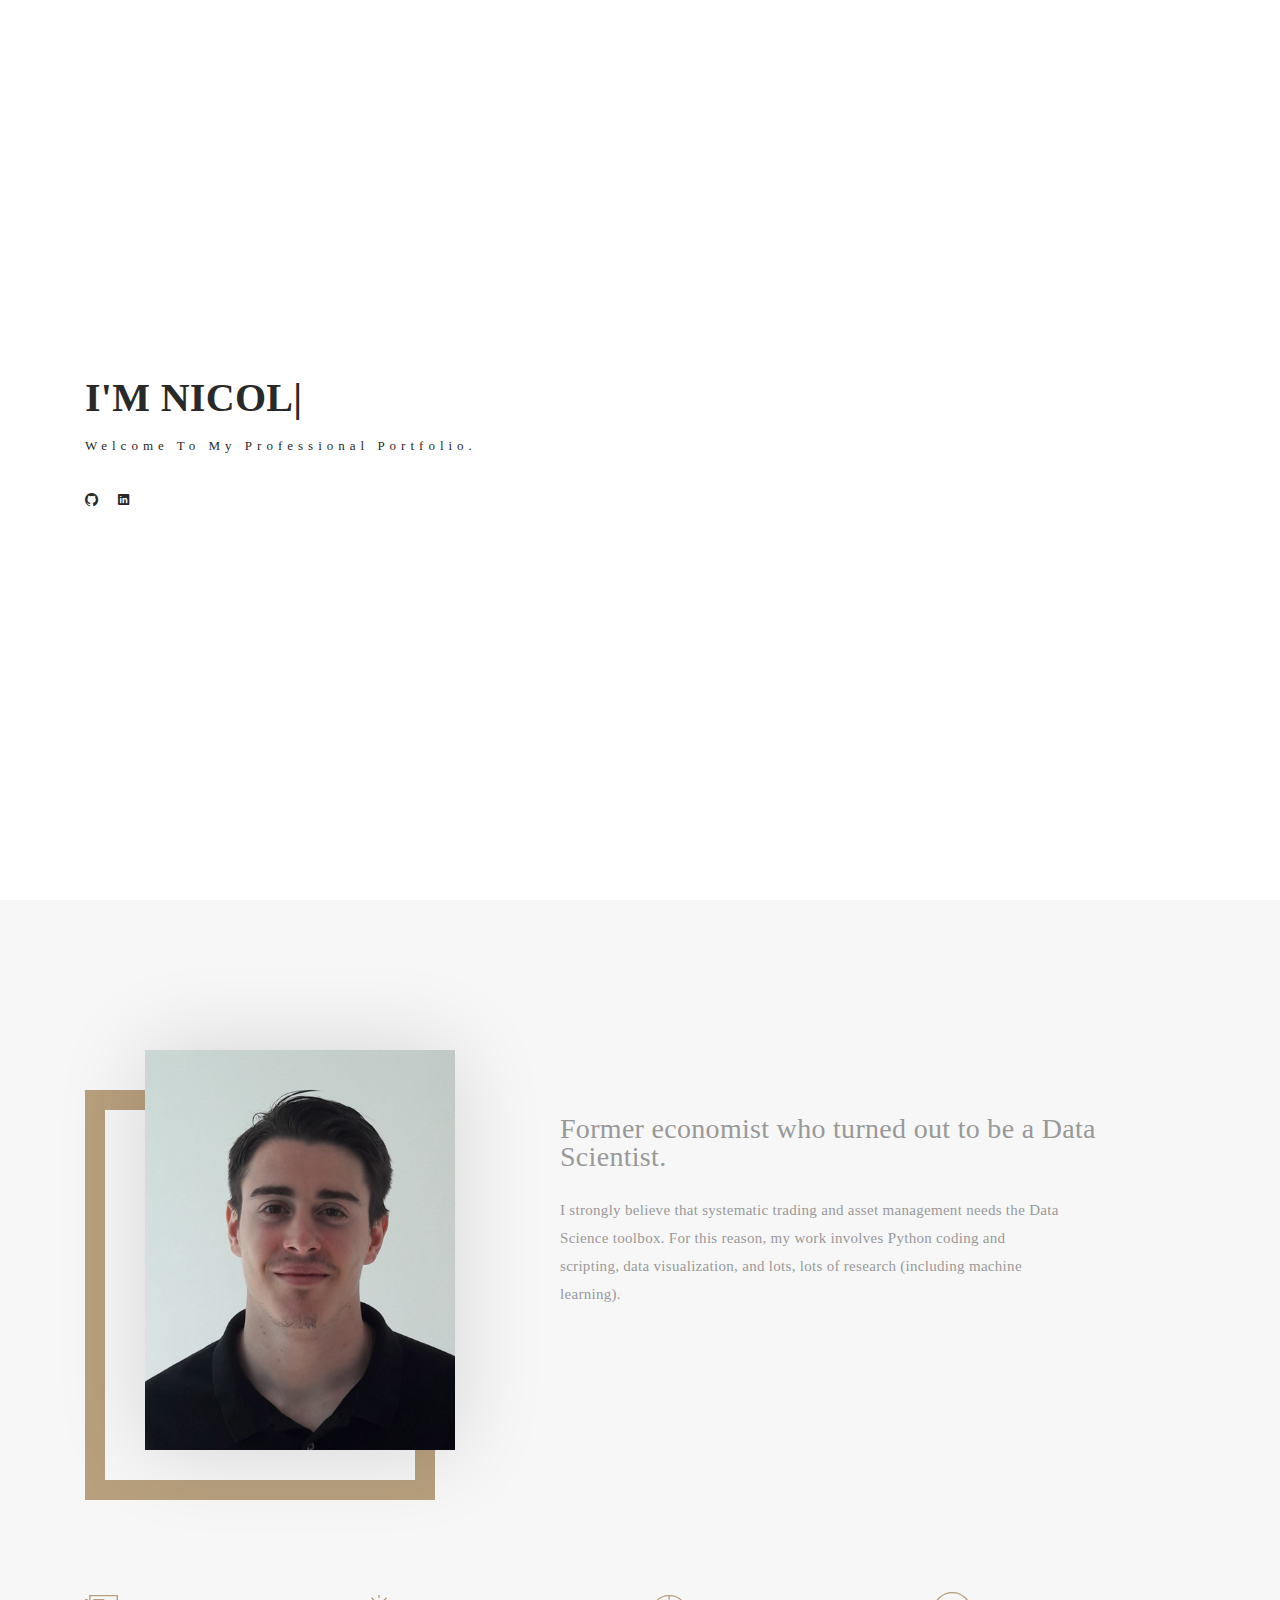
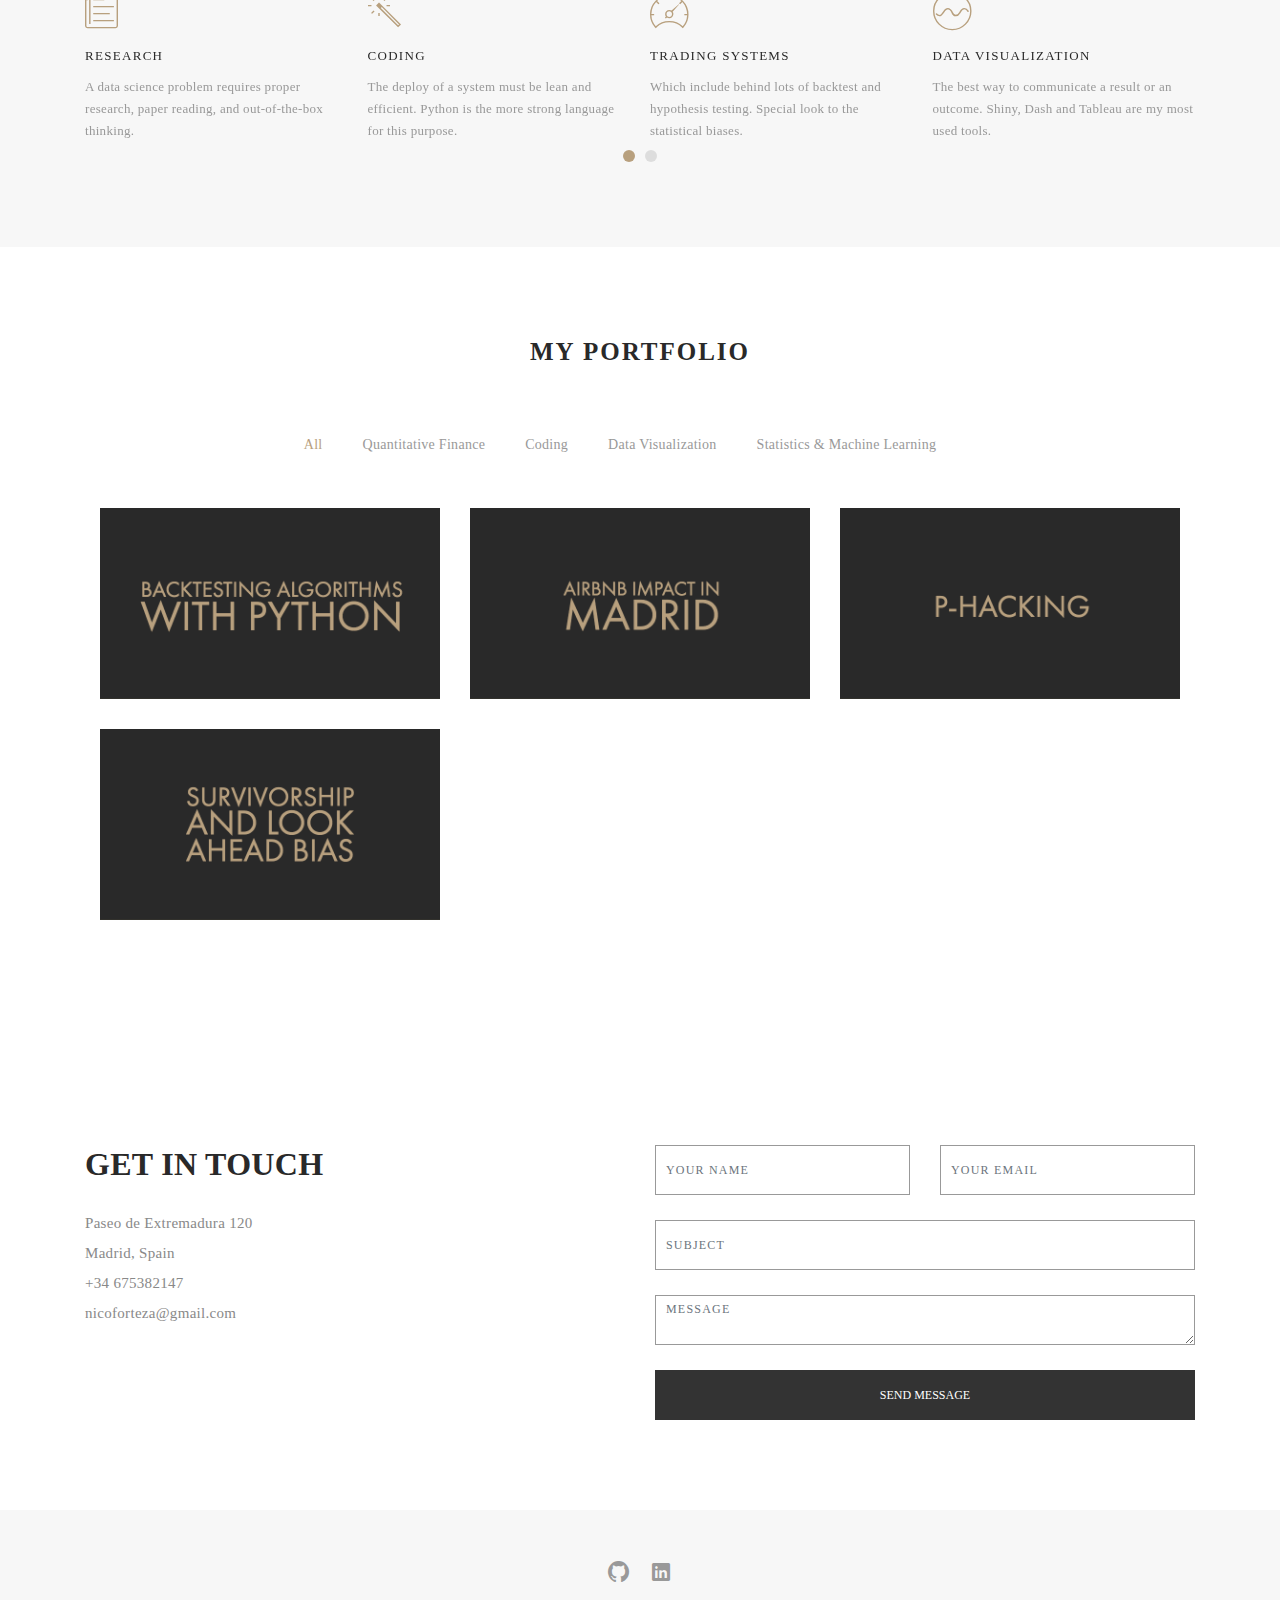
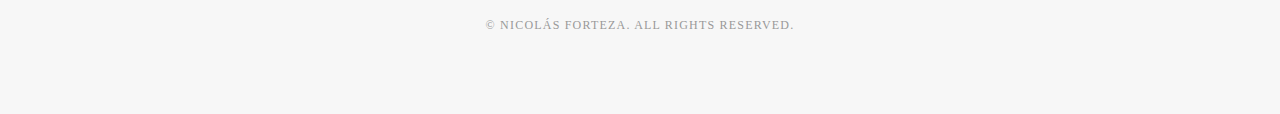
==== index.html @ a935c6b6 "first commit of the web" ====
<!DOCTYPE html>
<html lang="en">

<head>
  <!-- meta -->
  <meta charset="utf-8">
  <meta content="width=device-width, initial-scale=1.0" name="viewport">

  <title>Nicolás Forteza Portfolio</title>
  <meta content="" name="keywords">
  <meta content="" name="description">

  <!-- Google Fonts -->
  <link href="https://fonts.googleapis.com/css?family=Poppins:300,300i,400,400i,500,500i,600,600i,700,700i|Playfair+Display:400,400i,700,700i,900,900i" rel="stylesheet">

  <!-- Bootstrap CSS File -->
  <link href="lib/bootstrap/css/bootstrap.css" rel="stylesheet">

  <!-- Libraries CSS Files -->
  <link href="lib/ionicons/css/ionicons.min.css" rel="stylesheet">
  <link href="lib/owlcarousel/assets/owl.carousel.min.css" rel="stylesheet">
  <link href="lib/magnific-popup/magnific-popup.css" rel="stylesheet">
  <link href="lib/hover/hover.min.css" rel="stylesheet">

  <!-- Main Stylesheet File -->
  <link href="css/style.css" rel="stylesheet">

  <!-- Responsive css -->
  <link href="css/responsive.css" rel="stylesheet">

  <!-- Favicon -->
  <link rel="shortcut icon" href="images/logoNF.png">

  <!-- =======================================================
    Theme Name: Folio
    Theme URL: https://bootstrapmade.com/folio-bootstrap-portfolio-template/
    Author: BootstrapMade.com
    Author URL: https://bootstrapmade.com
  ======================================================= -->
</head>

<body>

  <!-- start section navbar -->
  <nav id="main-nav">
    <div class="row">
      <div class="container">

        <div class="logo">
          <a href="#header">
            <img src="images/logoNF.png" alt="logo">
          </a>
        </div>

        <div class="responsive"><i data-icon="m" class="ion-navicon-round"></i></div>

        <ul class="nav-menu list-unstyled">
          <li><a href="#header" class="smoothScroll">Home</a></li>
          <li><a href="#about" class="smoothScroll">About</a></li>
          <li><a href="#portfolio" class="smoothScroll">Portfolio</a></li>
          <li><a href="#contact" class="smoothScroll">Contact</a></li>
        </ul>

      </div>
    </div>
  </nav>
  <!-- End section navbar -->


  <!-- start section header -->
  <div id="header" class="home">

    <div class="container">
      <div class="header-content">
        <h1>I'm <span class="typed"></span></h1>
        <p>Welcome to my professional portfolio.</p>

        <ul class="list-unstyled list-social">
          <li><a href="https://github.com/nicoforteza"><i class="ion-social-github"></i></a></li>
          <li><a href="https://www.linkedin.com/in/nicoforteza/"><i class="ion-social-linkedin"></i></a></li>
        </ul>
      </div>
    </div>
  </div>
  <!-- End section header -->


  <!-- start section about us -->
  <div id="about" class="paddsection">
    <div class="container">
      <div class="row justify-content-between">

        <div class="col-lg-4 ">
          <div class="div-img-bg">
            <div class="about-img">
              <img src="images/carnet.jpg" class="img-responsive" alt="me">
            </div>
          </div>
        </div>

        <div class="col-lg-7">
          <div class="about-descr">

            <p class="p-heading">Former economist who turned out to be a Data Scientist.</p>
            <p class="separator">I strongly believe that systematic trading and asset management needs the Data Science toolbox. For this reason, my work involves Python coding and scripting, data visualization, and lots, lots of research (including machine learning). </p>

          </div>

        </div>
      </div>
    </div>
  </div>
  <!-- end section about us -->


  <!-- start section services -->
  <div id="services">
    <div class="container">

        <div class="services-carousel owl-theme">

          <div class="services-block">

            <i class="ion-ios-paper-outline"></i>
            <span>RESEARCH</span>
            <p class="separator">A data science problem requires proper research, paper reading, and out-of-the-box thinking.</p>

          </div>

          <div class="services-block">

            <i class="ion-ios-color-wand-outline"></i>
            <span>CODING</span>
            <p class="separator">The deploy of a system must be lean and efficient. Python is the more strong language for this purpose.</p>

          </div>

          <div class="services-block">

            <i class="ion-ios-speedometer-outline"></i>
            <span>TRADING SYSTEMS</span>
            <p class="separator">Which include behind lots of backtest and hypothesis testing. Special look to the statistical biases.</p>

          </div>

          <div class="services-block">

            <i class="ion-ios-analytics-outline"></i>
            <span>DATA VISUALIZATION</span>
            <p class="separator">The best way to communicate a result or an outcome. Shiny, Dash and Tableau are my most used tools.</p>

          </div>

          <div class="services-block">

            <i class="ion-ios-flask-outline"></i>
            <span>MACHINE LEARNING</span>
            <p class="separator">Attention! It may not be your best ally in finance, but definetely a banger in other kind of problems.</p>

          </div>

          <div class="services-block">

            <i class="ion-ios-checkmark-outline"></i>
            <span>DATA</span>
            <p class="separator">Worked with SQL as administrator and user. Developed ETL processes for financial data.</p>

          </div>

        </div>

    </div>

  </div>
  <!-- end section services -->


  <!-- start section portfolio -->
  <div id="portfolio" class="text-center paddsection">

    <div class="container">
      <div class="section-title text-center">
        <h2>My Portfolio</h2>
      </div>
    </div>

    <div class="container">
      <div class="row">
        <div class="col-md-12">

          <div class="portfolio-list">

            <ul class="nav list-unstyled" id="portfolio-flters">
              <li class="filter filter-active" data-filter=".all">all</li>
              <li class="filter" data-filter=".quantitativefinance">Quantitative Finance</li>
              <li class="filter" data-filter=".coding">Coding</li>
              <li class="filter" data-filter=".datavisualization">Data Visualization</li>
              <li class="filter" data-filter=".statsml">Statistics & Machine Learning</li>
            </ul>

          </div>

          <div class="portfolio-container">

            <div class="col-lg-4 col-md-6 portfolio-thumbnail all quantitativefinance coding">
              <a class="thumbnail" href="backtest-python-code.html">
                <img src="images/backtest_logo.jpg" alt="img">
              </a>
            </div>

            <div class="col-lg-4 col-md-6 portfolio-thumbnail all datavisualization">
              <a class="thumbnail" href="airbnb.html">
                <img src="images/airbnb_logo.jpg" alt="img">
              </a>
            </div>

            <div class="col-lg-4 col-md-6 portfolio-thumbnail all datavisualization statsml">
              <a class="thumbnail" href="p-hack.html">
                <img src="images/p-hacking-logo.jpg" alt="img">
              </a>
            </div>

            <div class="col-lg-4 col-md-6 portfolio-thumbnail all quantitativefinance statsml">
              <a class="thumbnail" href="bias.html">
                <img src="images/bias.jpg" alt="img">
              </a>
            </div>

          </div>
        </div>
      </div>
    </div>

  </div>
  <!-- End section portfolio -->


  <!-- start sectoion contact -->
  <div id="contact" class="paddsection">
    <div class="container">
      <div class="contact-block1">
        <div class="row">

          <div class="col-lg-6">
            <div class="contact-contact">

              <h2 class="mb-30">GET IN TOUCH</h2>

              <ul class="contact-details">
                <li><span>Paseo de Extremadura 120</span></li>
                <li><span>Madrid, Spain</span></li>
                <li><span>+34 675382147</span></li>
                <li><span>nicoforteza@gmail.com</span></li>
              </ul>

            </div>
          </div>

          <div class="col-lg-6">
            <form action="" method="post" role="form" class="contactForm">
              <div class="row">

                <div id="sendmessage">Your message has been sent. Thank you!</div>
                <div id="errormessage"></div>

                <div class="col-lg-6">
                  <div class="form-group contact-block1">
                    <input type="text" name="name" class="form-control" id="name" placeholder="Your Name" data-rule="minlen:4" data-msg="Please enter at least 4 chars" />
                    <div class="validation"></div>
                  </div>
                </div>

                <div class="col-lg-6">
                  <div class="form-group">
                    <input type="email" class="form-control" name="email" id="email" placeholder="Your Email" data-rule="email" data-msg="Please enter a valid email" />
                    <div class="validation"></div>
                  </div>
                </div>

                <div class="col-lg-12">
                  <div class="form-group">
                    <input type="text" class="form-control" name="subject" id="subject" placeholder="Subject" data-rule="minlen:4" data-msg="Please enter at least 8 chars of subject" />
                    <div class="validation"></div>
                  </div>
                </div>

                <div class="col-lg-12">
                  <div class="form-group">
                    <textarea class="form-control" name="message" rows="12" data-rule="required" data-msg="Please write something for us" placeholder="Message"></textarea>
                    <div class="validation"></div>
                  </div>
                </div>

                <div class="col-lg-12">
                  <input type="submit" class="btn btn-defeault btn-send" value="Send message">
                </div>

              </div>
            </form>
          </div>
        </div>
      </div>
    </div>
  </div>
  <!-- start sectoion contact -->


  <!-- start section footer -->
  <div id="footer" class="text-center">
    <div class="container">
      <div class="socials-media text-center">

        <ul class="list-unstyled">
          <li><a href="https://github.com/nicoforteza"><i class="ion-social-github"></i></a></li>
          <li><a href="https://www.linkedin.com/in/nicoforteza/"><i class="ion-social-linkedin"></i></a></li>
        </ul>

      </div>

      <p>&copy; Nicolás Forteza. All rights reserved.</p>

    </div>
  </div>
  <!-- End section footer -->

  <!-- JavaScript Libraries -->
  <script src="lib/jquery/jquery.min.js"></script>
  <script src="lib/jquery/jquery-migrate.min.js"></script>
  <script src="lib/bootstrap/js/bootstrap.bundle.min.js"></script>
  <script src="lib/typed/typed.js"></script>
  <script src="lib/owlcarousel/owl.carousel.min.js"></script>
  <script src="lib/magnific-popup/magnific-popup.min.js"></script>
  <script src="lib/isotope/isotope.pkgd.min.js"></script>

  <!-- Contact Form JavaScript File -->
  <script src="contactform/contactform.js"></script>

  <!-- Template Main Javascript File -->
  <script src="js/main.js"></script>

</body>

</html>
---- css/style.css ----
/*
  Theme Name: Folio
  Theme URL: https://bootstrapmade.com/folio-bootstrap-portfolio-template/
  Author: BootstrapMade.com
  Author URL: https://bootstrapmade.com
*/

/*  General Styling
/*-----------------------------------------------------------------------------------*/

body {
  background: #ffffff;
  color: #898989;
  font-family: 'futura';
  font-size: 15px;
  font-weight: 300;
  line-height: 20px;
  letter-spacing: 0.02em;
  overflow-x: hidden;
  margin: 0 auto;
  padding: 0;
  -moz-box-sizing: border-box;
  -ms-box-sizing: border-box;
  -o-box-sizing: border-box;
  -webkit-box-sizing: border-box;
  box-sizing: border-box;
}

h1, h2, h3, h4, h5, h6 {
  margin: 0;
}

h2 {
  color: #292929;
  font-weight: 600;
}

h4 {
  color: #292929;
  font-size: 14px;
  font-weight: 600;
}

a {
  color: #292929;
  text-decoration: none !important;
  -moz-transition: all 0.5s ease-in-out 0s;
  -ms-transition: all 0.5s ease-in-out 0s;
  -o-transition: all 0.5s ease-in-out 0s;
  -webkit-transition: all 0.5s ease-in-out 0s;
  transition: all 0.5s ease-in-out 0s;
}

a:hover {
  -moz-transition: all 0.5s ease-in-out 0s;
  -ms-transition: all 0.5s ease-in-out 0s;
  -o-transition: all 0.5s ease-in-out 0s;
  -webkit-transition: all 0.5s ease-in-out 0s;
  transition: all 0.5s ease-in-out 0s;
}

a:hover, a:focus {
  color: #b8a07e;
  text-decoration: underline;
}

nav ul li a {
  padding: 2px 0 0 0;
  position: relative;
  display: block;
  font-size: 12px;
  color: #999999;
  letter-spacing: 0.1em;
  font-weight: 500;
  line-height: 14px;
  text-transform: uppercase;
  -moz-transition: all 0.5s ease-in-out 0s;
  -ms-transition: all 0.5s ease-in-out 0s;
  -o-transition: all 0.5s ease-in-out 0s;
  -webkit-transition: all 0.5s ease-in-out 0s;
  transition: all 0.5s ease-in-out 0s;
}

p {
  margin: 25px 0;
  padding: 0;
  font-size: 15px;
  color: #999999;
  line-height: 28px;
}

::-moz-selection {
  background: #b8a07e;
  color: #fff;
}

::selection {
  background: #b8a07e;
  color: #fff;
}

.btn {
  background: #333;
  border: medium none;
  border-radius: 0;
  color: #fff;
  font-size: 12px;
  height: 50px;
  line-height: 50px;
  padding: 0 30px;
  text-transform: uppercase;
}

.btn:hover, .btn:focus {
  color: #fff;
}

.padDiv {
  padding: 30px 20px;
}

.section-title {
  margin-bottom: 70px;
}

.section-title h2 {
  font-size: 25px;
  letter-spacing: 2px;
  text-transform: uppercase;
}

.form-control {
  background-color: transparent;
  border: 1px solid #999;
  border-radius: 0;
  color: #999999;
  font-size: 12px;
  font-weight: 500;
  height: 50px;
  letter-spacing: 0.1em;
  padding-left: 10px;
  margin: 0 0 25px 0;
  line-height: 14px;
  text-transform: uppercase;
}

.form-control:focus {
  box-shadow: none;
  outline: 0 none;
}

.paddsection {
  padding-top: 90px;
  padding-bottom: 90px;
}

.paddsections {
  padding-top: 90px;
  padding-bottom: 90px !important;
}

.hvr-shutter-in-horizontal::before {
  background: #333;
}

.hvr-shutter-in-horizontal:hover {
  background: #b8a07e;
}

.mb-30 {
  margin-bottom: 30px;
}

/*-----------------------------------------------------------------------------------*/
/*  Navbar Top
/*-----------------------------------------------------------------------------------*/

nav {
  position: fixed;
  background: #fff;
  z-index: 1000;
  width: 100%;
  padding: 20px;
  display: none;
  -webkit-box-shadow: 0px 2px 92px 0px rgba(0, 0, 0, 0.18);
  -moz-box-shadow: 0px 2px 92px 0px rgba(0, 0, 0, 0.18);
  box-shadow: 0px 2px 92px 0px rgba(0, 0, 0, 0.18);
}

.nav-menu {
  float: right;
  line-height: 32px;
  margin-bottom: 0;
  padding-top: 16px;
}

nav ul li {
  float: left;
  margin-right: 15px;
  font-family: 'futura';
  font-size: 14px;
  margin-left: 40px;
}

nav ul li a {
  padding: 2px 0 0 0;
  position: relative;
  display: block;
  font-size: 14px;
  color: #999999;
  font-family: 'helvetica';
  font-weight: 500;
  line-height: 16px;
  text-transform: uppercase;
  letter-spacing: 0.02em;
  text-transform: capitalize;
}

.logo {
  float: left;
}

.logo img {
  width: 50px;
  height: 50px;
}

.responsive {
  display: none;
  font-size: 23px;
}

.active {
  color: #afafaf;
}

/*----------------------------------------------------------------------------------*/
/*  Header
/*-----------------------------------------------------------------------------------*/

#header {
  height: 100vh;
  width: 100%;
}


#header .header-content {
  height: 100vh;
  text-align: left;
  width: 100%;
  display: flex;
  justify-content: center;
  flex-direction: column;
}

.header-content h1 {
  font-size: 40px;
  font-weight: 700;
  margin-bottom: 10px;
  text-transform: uppercase;
  color: #292929;
}

.header-content p {
  font-size: 13px;
  letter-spacing: 5px;
  margin-top: 0;
  margin-bottom: 30px;
  text-transform: capitalize;
  color: #292929;
  font-weight: 500;
}

.header-content .list-social li {
  float: left;
  margin-right: 20px;
}

.header-content .list-social li i {
  color: #292929;
  font-size: 15px;
}

/*-----------------------------------------------------------------------------------*/
/*  Aout-us
/*-----------------------------------------------------------------------------------*/

#about {
  width: 100%;
  height: auto;
  background: #f7f7f7;
  padding-top: 190px;
}

#about .div-img-bg {
  padding-bottom: 30px;
  border: 20px solid #b8a07e;
}

#about .div-img-bg .about-img img {
  width: 100%;
  box-shadow: 0px 0px 85px 0px rgba(0, 0, 0, 0.14);
  margin-top: -60px;
  margin-left: 40px;
  height: 400px;
  object-fit: cover;
}

#about .about-descr .p-heading {
  font-family: 'futura';
  font-size: 28px;
  text-align: left;
}

#about .about-descr .separator {
  max-width: 80%;
  margin-bottom: 0;
  text-align: left;
}

/*-----------------------------------------------------------------------------------*/
/*   Services
/*-----------------------------------------------------------------------------------*/

#services {
  background: #f7f7f7;
  position: relative;
  padding-bottom: 80px;
}

.owl-item {
  float: left;
}
.services-block span {
  margin: 10px 0;
  position: relative;
  font-size: 13px;
  color: #292929;
  letter-spacing: 0.1em;
  font-weight: 500;
  text-transform: uppercase;
  display: block;
}

.services-block .separator {
  margin: 0;
  font-size: 13px;
  line-height: 22px;
}

.services-block i {
  font-size: 44px;
  color: #b8a07e;
  line-height: 44px;
}


.services-carousel  .owl-stage-outer {
  overflow: hidden;
}

.services-carousel .owl-dots {
  margin-top: 5px;
  text-align: center;
}

.services-carousel .owl-dot {
  display: inline-block;
  margin: 0 5px;
  width: 12px !important;
  height: 12px !important;
  border-radius: 50%;
  border: 0;
  padding: 0 !important;
  background-color: #ddd;
  cursor: pointer;
}

.services-carousel .owl-dot.active {
  background-color: #b8a07e;
}

.owl-nav {
  display: none;
}


/*-----------------------------------------------------------------------------------*/
/*  Portfolio
/*-----------------------------------------------------------------------------------*/

#portfolio {
  position: relative;
  padding-bottom: 50px;
}

#portfolio .portfolio-list {
  margin-bottom: 50px;
}

#portfolio .portfolio-list .nav {
  display: inline-block;
  margin: 0;
}

#portfolio .portfolio-list .nav li {
  margin: 0 40px 0 0;
  float: left;
  font-size: 14px;
  color: #999999;
  line-height: 16px;
  cursor: pointer;
  font-family: 'futura';
  font-weight: 500;
  letter-spacing: 0.02em;
  text-transform: capitalize;
  -moz-transition: all 0.5s ease-in-out 0s;
  -ms-transition: all 0.5s ease-in-out 0s;
  -o-transition: all 0.5s ease-in-out 0s;
  -webkit-transition: all 0.5s ease-in-out 0s;
  transition: all 0.5s ease-in-out 0s;
}

#portfolio .portfolio-list .nav li:hover, #portfolio .portfolio-list .nav li.filter-active  {
  color: #b8a07e;
  -moz-transition: all 0.5s ease-in-out 0s;
  -ms-transition: all 0.5s ease-in-out 0s;
  -o-transition: all 0.5s ease-in-out 0s;
  -webkit-transition: all 0.5s ease-in-out 0s;
  transition: all 0.5s ease-in-out 0s;
}

#portfolio .portfolio-container {
  display: inline-block;
  margin-bottom: 50px;
  width: 100%;
}

.portfolio-thumbnail {
  margin-bottom: 30px;
  overflow: hidden;
}

.portfolio-thumbnail img {
  max-width: 100%;
}

/*-----------------------------------------------------------------------------------*/
/*  Journal
/*-----------------------------------------------------------------------------------*/

#journal,  #journal-blog {
  height: auto;
  width: 100%;
  background: #f7f7f7;
  padding-bottom: 60px;
  position: relative;
}

#journal-blog {
  background: #fff;
  padding-bottom: 30px;
}

#journal .journal-block {
  display: inline-block;
  height: auto;
  width: 100%;
}

#journal .journal-block .journal-info {
  position: relative;
}

.journal-block .journal-info img {
  max-width: 100%;
}

.journal-block .journal-info .journal-txt {
  padding: 25px 0px;
  position: relative;
}

.journal-block .journal-info .journal-txt h4 a {
  display: block;
  font-size: 19px;
  line-height: 24px;
  margin: 0 0 13px 0;
  font-weight: 500;
  color: #292929;
  -moz-transition: all 0.5s ease-in-out 0s;
  -ms-transition: all 0.5s ease-in-out 0s;
  -o-transition: all 0.5s ease-in-out 0s;
  -webkit-transition: all 0.5s ease-in-out 0s;
  transition: all 0.5s ease-in-out 0s;
}

.journal-block .journal-info .journal-txt h4 a:hover {
  color: #b8a07e;
  -moz-transition: all 0.5s ease-in-out 0s;
  -ms-transition: all 0.5s ease-in-out 0s;
  -o-transition: all 0.5s ease-in-out 0s;
  -webkit-transition: all 0.5s ease-in-out 0s;
  transition: all 0.5s ease-in-out 0s;
}

.journal-block .journal-info .journal-txt p {
  margin: 0;
  font-size: 14px;
  line-height: 24px;
}

/*-----------------------------------------------------------------------------------*/
/*  Contact
/*-----------------------------------------------------------------------------------*/

#contact {
  height: auto;
  width: 100%;
}

.contact-details {
  list-style: none;
  margin: 0;
  padding: 0;
}

.contact-details li {
  padding-bottom: 10px;
}

#contact input, #contact textarea {
  width: 100%;
}


#contact  #sendmessage {
  color: #18d26e;
  border: 1px solid #18d26e;
  display: none;
  text-align: center;
  padding: 15px;
  font-weight: 600;
  margin: 15px;
}

#contact  #errormessage {
  color: red;
  display: none;
  border: 1px solid red;
  text-align: center;
  padding: 15px;
  font-weight: 600;
  margin: 15px;
}

#contact #sendmessage.show, #contact #errormessage.show, #contact .show {
  display: block;
}

#contact .validation {
  color: red;
  display: none;
  margin: 0 0 20px;
  font-weight: 400;
  font-size: 13px;
}

/*-----------------------------------------------------------------------------------*/
/*  Footer
/*-----------------------------------------------------------------------------------*/

#footer {
  background: #f7f7f7;
  padding-top: 50px;
  padding-bottom: 50px;
}

#footer .socials-media {
  width: 100%;
}

#footer .socials-media ul {
  display: inline-block;
  float: none;
  margin: 0 0 20px 0;
}

#footer .socials-media ul li {
  float: left;
  margin-left: 10px;
  margin-right: 10px;
}

#footer .socials-media ul li a {
  font-size: 24px;
  color: #999;
  letter-spacing: 0.1em;
  font-weight: 500;
  background: transparent;
  text-transform: uppercase;
  -moz-transition: all 0.5s ease-in-out 0s;
  -ms-transition: all 0.5s ease-in-out 0s;
  -o-transition: all 0.5s ease-in-out 0s;
  -webkit-transition: all 0.5s ease-in-out 0s;
  transition: all 0.5s ease-in-out 0s;
}

#footer .socials-media ul li a:hover {
  color: #b8a07e;
  -moz-transition: all 0.5s ease-in-out 0s;
  -ms-transition: all 0.5s ease-in-out 0s;
  -o-transition: all 0.5s ease-in-out 0s;
  -webkit-transition: all 0.5s ease-in-out 0s;
  transition: all 0.5s ease-in-out 0s;
}

#footer p {
  font-size: 12px;
  letter-spacing: 0.1em;
  font-weight: 500;
  margin-top: 0;
  text-transform: uppercase;
}

.credits {
  font-size: 13px;
}
---- css/responsive.css ----
/** Width between 1200x to 0
 *  ~~~~~~~~~~~~~~~~~~~~~~~~~~~~~~~~~~~~
 */

@media (min-width: 1200px) {

}

/** Width between 992px to 1199px
 *  ~~~~~~~~~~~~~~~~~~~~~~~~~~~~~~~~~~~~
 */

@media (min-width: 992px) and (max-width: 1199px) {
  
}

/** Width between 768px to 991px
 *  ~~~~~~~~~~~~~~~~~~~~~~~~~~~~~~~~~~~~
 */

@media (min-width: 768px) and (max-width: 991px) {
  /* Navbar */
  nav {
    padding: 10px 15px;
  }
  .nav-menu {
    margin-top: 40px;
    display: none;
    float: none;
    width: 100%;
  }
  .nav-menu li {
    float: none;
    width: 100%;
    text-align: center;
    border-top: 1px solid #f7f7f7;
    line-height: 45px;
    margin-left: 0;
    padding-top: 10px;
    padding-bottom: 10px;
  }
  .responsive {
    float: right;
    padding-top: 15px;
    display: block;
  }
  /* About */
  .head-info .header-content .cmaster h1 {
    font-size: 32px;
  }
  #about .div-img-bg {
    padding: 0;
  }
  #about .div-img-bg .about-img img {
    margin-top: 0%;
    margin-left: calc(0% - 0px);
  }
  #about .about-descr .p-heading {
    font-size: 20px;
  }
  #about .about-descr .separator {
    max-width: 100%;
    margin-bottom: 0;
  }
  /* portfolio */
  #portfolio .portfolio-list .nav li {
    float: none;
    margin: 20px;
    display: inline-block;
  }
  /* journal */
  #journal .journal-block .journal-info {
    margin-bottom: 30px;
  }
  /* Contact */
  .contact-contact {
    margin-bottom: 30px;
  }
  /* Footer */
  #footer .socials-media ul li {
    margin-right: 0;
    margin-left: 0;
    float: none;
    display: inline-block;
  }
}

/** Width between 767px to 0
 *  ~~~~~~~~~~~~~~~~~~~~~~~~~~~~~~~~~~~~
 */

@media (max-width: 767px) {
  /* Navbar */
  nav {
    padding: 20px 15px;
  }
  .nav-menu {
    margin-top: 40px;
    display: none;
    float: none;
    width: 100%;
  }
  .nav-menu li {
    float: none;
    width: 100%;
    text-align: center;
    border-top: 1px solid #f7f7f7;
    line-height: 45px;
    margin-left: 0;
    padding-top: 10px;
    padding-bottom: 10px;
  }
  .responsive {
    float: right;
    padding-top: 15px;
    display: block;
  }
  /* About */
  .head-info .header-content h1 {
    font-size: 32px;
  }
  #about .div-img-bg {
    padding: 0;
  }
  #about .div-img-bg .about-img img {
    margin-top: 0%;
    margin-left: calc(0% - 0px);
  }
  #about .about-descr .p-heading {
    font-size: 20px;
  }
  #about .about-descr .separator {
    max-width: 100%;
    margin-bottom: 0;
  }
  /* portfolio */
  #portfolio .portfolio-list .nav li {
    float: none;
    margin: 20px;
    display: inline-block;
  }
  /* journal */
  #journal .journal-block .journal-info {
    margin-bottom: 30px;
  }
  /* Contact */
  .contact-contact {
    margin-bottom: 30px;
  }
  /* Footer */
  #footer .socials-media ul li {
    margin-right: 0;
    margin-left: 0;
    float: none;
    display: inline-block;
  }
}

/** Width between 600px to 0
 *  ~~~~~~~~~~~~~~~~~~~~~~~~~~~~~~~~~~~~
 */

@media (max-width: 600px) {
  /* Navbar */
  nav {
    padding: 20px 15px;
  }
  .nav-menu {
    margin-top: 40px;
    display: none;
    float: none;
    width: 100%;
  }
  .nav-menu li {
    float: none;
    width: 100%;
    text-align: center;
    border-top: 1px solid #f7f7f7;
    line-height: 45px;
    margin-left: 0;
    padding-top: 10px;
    padding-bottom: 10px;
  }
  .responsive {
    float: right;
    padding-top: 15px;
    display: block;
  }
  /* About */
  .head-info .header-content h1 {
    font-size: 32px;
  }
  #about .div-img-bg {
    padding: 0;
  }
  #about .div-img-bg .about-img img {
    margin-top: 0%;
    margin-left: calc(0% - 0px);
  }
  #about .about-descr .p-heading {
    font-size: 20px;
  }
  #about .about-descr .separator {
    max-width: 100%;
    margin-bottom: 0;
  }
  /* portfolio */
  #portfolio .portfolio-list .nav li {
    float: none;
    margin: 10px;
    display: inline-block;
  }
  /* journal */
  #journal .journal-block .journal-info {
    margin-bottom: 30px;
  }
  /* Contact */
  .contact-contact {
    margin-bottom: 30px;
  }
  /* Footer */
  #footer .socials-media ul li {
    margin-right: 0;
    margin-left: 0;
    float: none;
    display: inline-block;
  }
}

/** Width between 480px to 0
 *  ~~~~~~~~~~~~~~~~~~~~~~~~~~~~~~~~~~~~
 */

@media (max-width: 480px) {
  /* Navbar */
  nav {
    padding: 20px 15px;
  }
  .nav-menu {
    margin-top: 40px;
    display: none;
    float: none;
    width: 100%;
  }
  .nav-menu li {
    float: none;
    width: 100%;
    text-align: center;
    border-top: 1px solid #f7f7f7;
    line-height: 45px;
    margin-left: 0;
    padding-top: 10px;
    padding-bottom: 10px;
  }
  .responsive {
    float: right;
    padding-top: 15px;
    display: block;
  }
  /* About */
  .head-info .header-content h1 {
    font-size: 32px;
  }
  #about .div-img-bg {
    padding: 0;
  }
  #about .div-img-bg .about-img img {
    margin-top: 0%;
    margin-left: calc(0% - 0px);
  }
  #about .about-descr .p-heading {
    font-size: 20px;
  }
  #about .about-descr .separator {
    max-width: 100%;
    margin-bottom: 0;
  }
  /* portfolio */
  #portfolio .portfolio-list .nav li {
    float: none;
    margin: 20px;
  }
  /* journal */
  #journal .journal-block .journal-info {
    margin-bottom: 30px;
  }
  /* Contact */
  .contact-contact {
    margin-bottom: 30px;
  }
  /* Footer */
  #footer .socials-media ul li {
    margin-right: 0;
    margin-left: 0;
    float: none;
    display: inline-block;
  }
}

/** Width between 320px to 0
 *  ~~~~~~~~~~~~~~~~~~~~~~~~~~~~~~~~~~~~
 */

@media (max-width: 320px) {
  /* Navbar */
  nav {
    padding: 20px 15px;
  }
  .nav-menu {
    margin-top: 40px;
    display: none;
    float: none;
    width: 100%;
  }
  .nav-menu li {
    float: none;
    width: 100%;
    text-align: center;
    border-top: 1px solid #f7f7f7;
    line-height: 45px;
    margin-left: 0;
    padding-top: 10px;
    padding-bottom: 10px;
  }
  .responsive {
    float: right;
    padding-top: 15px;
    display: block;
  }
  /* About */
  .head-info .header-content h1 {
    font-size: 32px;
  }
  #about .div-img-bg {
    padding: 0;
  }
  #about .div-img-bg .about-img img {
    margin-top: 0%;
    margin-left: calc(0% - 0px);
  }
  #about .about-descr .p-heading {
    font-size: 20px;
  }
  #about .about-descr .separator {
    max-width: 100%;
    margin-bottom: 0;
  }
  /* portfolio */
  #portfolio .portfolio-list .nav li {
    float: none;
    margin: 20px;
  }
  /* journal */
  #journal .journal-block .journal-info {
    margin-bottom: 30px;
  }
  /* Contact */
  .contact-contact {
    margin-bottom: 30px;
  }
  /* Footer */
  #footer .socials-media ul li {
    margin-right: 0;
    margin-left: 0;
    float: none;
    display: inline-block;
  }
  /* Single page */
  .entry-comments-body span {
    display: inline-block;
    margin-right: 0;
  }
}
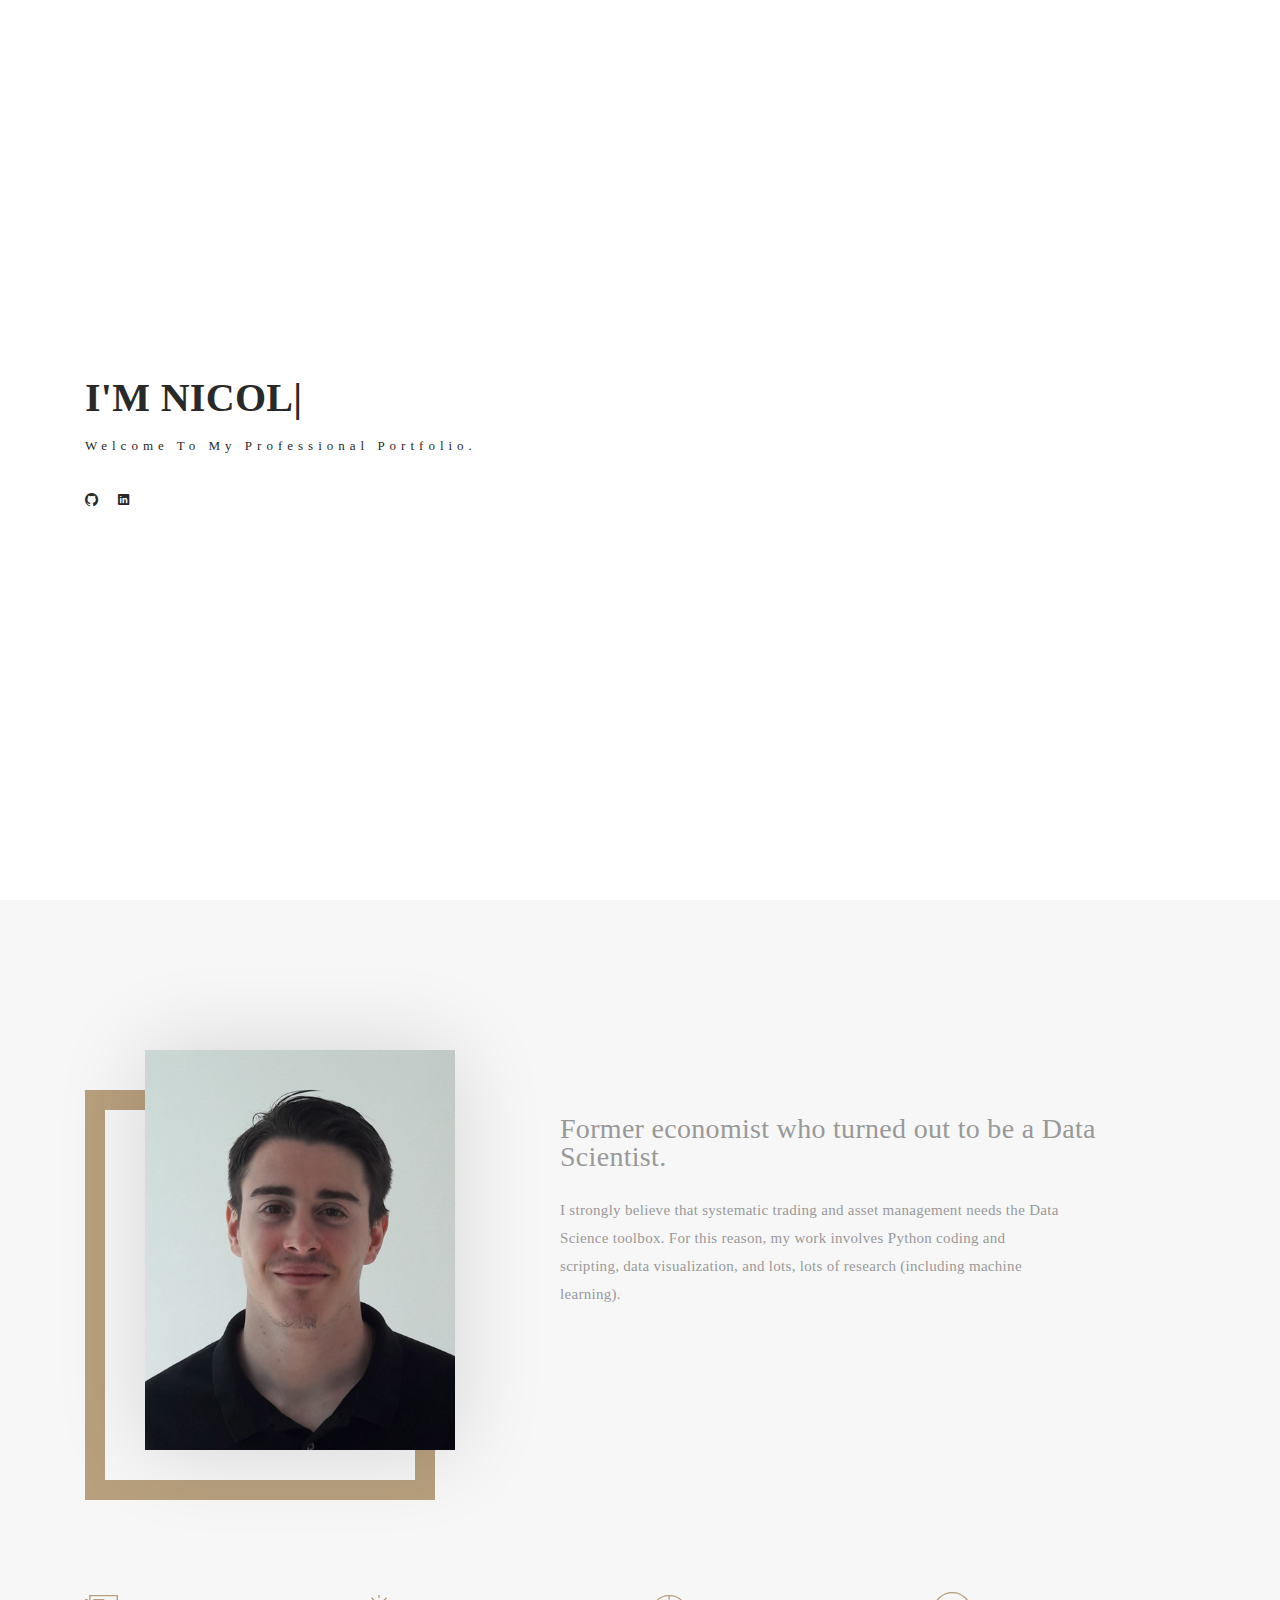
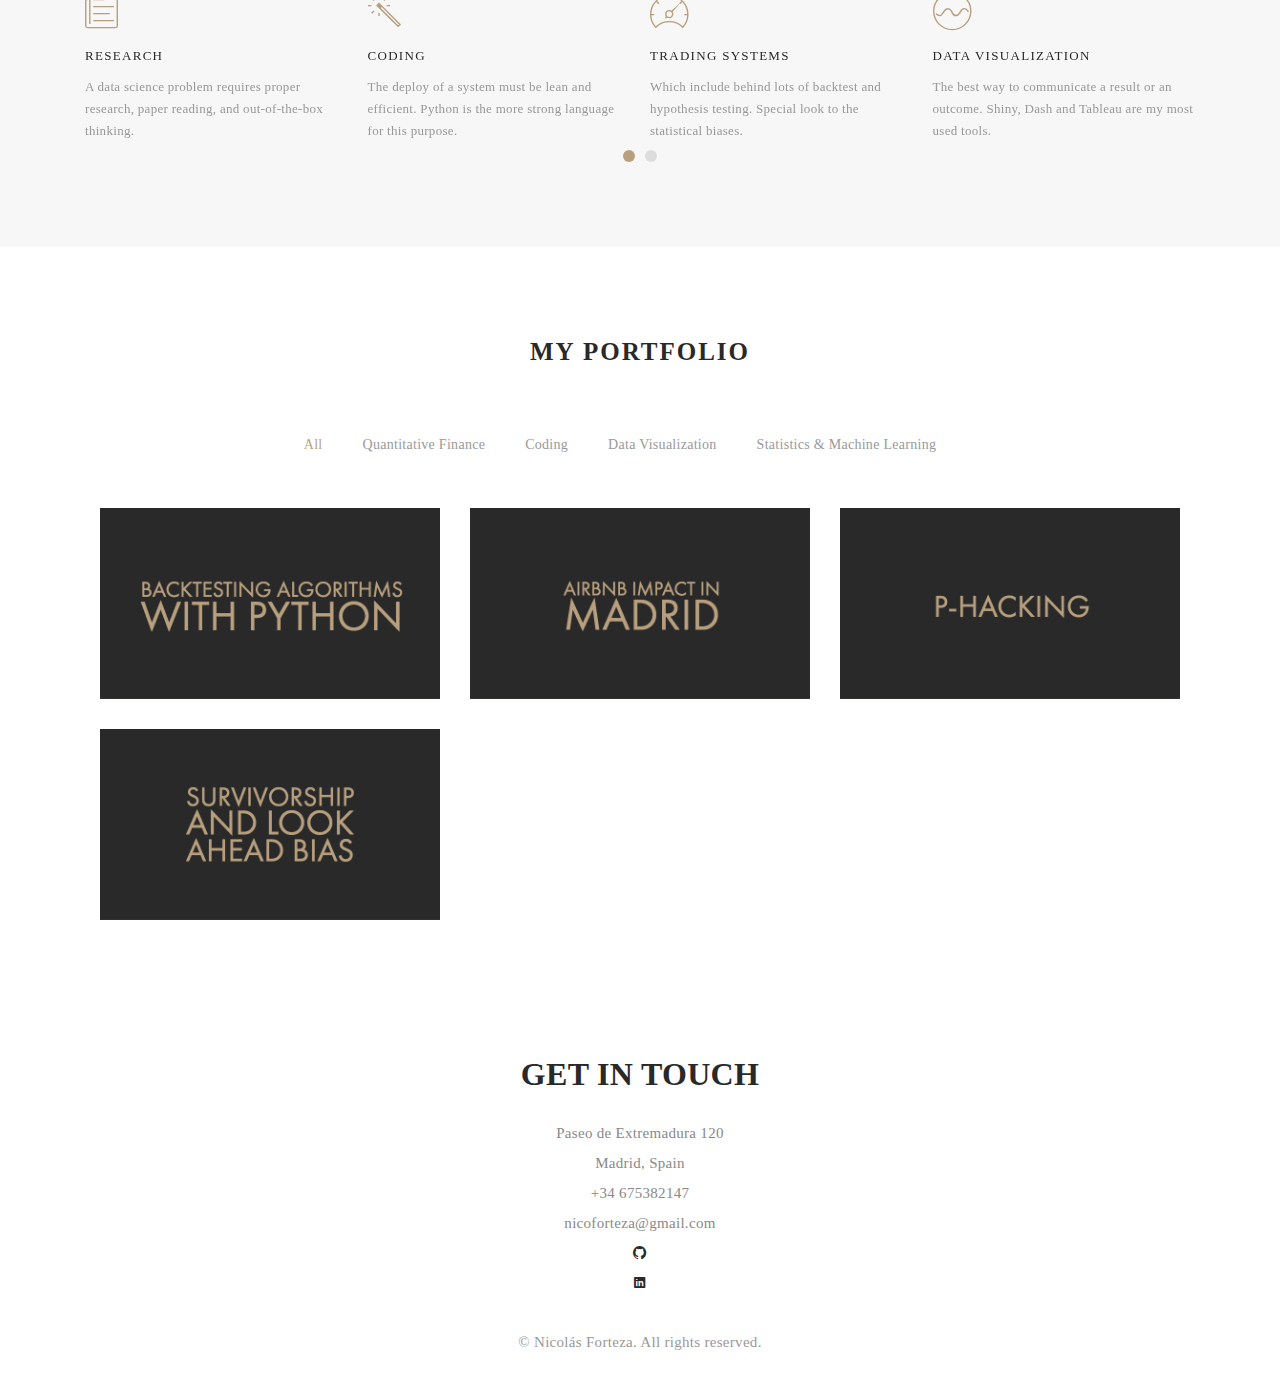
==== commit 61a42bdd: "Second commit" ====
--- a/index.html
+++ b/index.html
@@ -235,85 +235,25 @@
   <!-- End section portfolio -->
 
 
-  <!-- start sectoion contact -->
-  <div id="contact" class="paddsection">
-    <div class="container">
-      <div class="contact-block1">
-        <div class="row">
-
-          <div class="col-lg-6">
-            <div class="contact-contact">
-
-              <h2 class="mb-30">GET IN TOUCH</h2>
+  <!-- start section footer -->
+  <div id="contact" class="text-center">
+    <div class="container">
+      <div class="socials-media text-center">
+
+        <div class="contact-contact text-center">
+
+              <h2 class="mb-30"> <a href="mailto:nicoforteza">GET IN TOUCH</a> </h2>
 
               <ul class="contact-details">
                 <li><span>Paseo de Extremadura 120</span></li>
                 <li><span>Madrid, Spain</span></li>
                 <li><span>+34 675382147</span></li>
                 <li><span>nicoforteza@gmail.com</span></li>
+                <li><a href="https://github.com/nicoforteza"><i class="ion-social-github"></i></a></li>
+                <li><a href="https://www.linkedin.com/in/nicoforteza/"><i class="ion-social-linkedin"></i></a></li>
               </ul>
 
-            </div>
-          </div>
-
-          <div class="col-lg-6">
-            <form action="" method="post" role="form" class="contactForm">
-              <div class="row">
-
-                <div id="sendmessage">Your message has been sent. Thank you!</div>
-                <div id="errormessage"></div>
-
-                <div class="col-lg-6">
-                  <div class="form-group contact-block1">
-                    <input type="text" name="name" class="form-control" id="name" placeholder="Your Name" data-rule="minlen:4" data-msg="Please enter at least 4 chars" />
-                    <div class="validation"></div>
-                  </div>
-                </div>
-
-                <div class="col-lg-6">
-                  <div class="form-group">
-                    <input type="email" class="form-control" name="email" id="email" placeholder="Your Email" data-rule="email" data-msg="Please enter a valid email" />
-                    <div class="validation"></div>
-                  </div>
-                </div>
-
-                <div class="col-lg-12">
-                  <div class="form-group">
-                    <input type="text" class="form-control" name="subject" id="subject" placeholder="Subject" data-rule="minlen:4" data-msg="Please enter at least 8 chars of subject" />
-                    <div class="validation"></div>
-                  </div>
-                </div>
-
-                <div class="col-lg-12">
-                  <div class="form-group">
-                    <textarea class="form-control" name="message" rows="12" data-rule="required" data-msg="Please write something for us" placeholder="Message"></textarea>
-                    <div class="validation"></div>
-                  </div>
-                </div>
-
-                <div class="col-lg-12">
-                  <input type="submit" class="btn btn-defeault btn-send" value="Send message">
-                </div>
-
-              </div>
-            </form>
-          </div>
-        </div>
-      </div>
-    </div>
-  </div>
-  <!-- start sectoion contact -->
-
-
-  <!-- start section footer -->
-  <div id="footer" class="text-center">
-    <div class="container">
-      <div class="socials-media text-center">
-
-        <ul class="list-unstyled">
-          <li><a href="https://github.com/nicoforteza"><i class="ion-social-github"></i></a></li>
-          <li><a href="https://www.linkedin.com/in/nicoforteza/"><i class="ion-social-linkedin"></i></a></li>
-        </ul>
+        </div>
 
       </div>
 
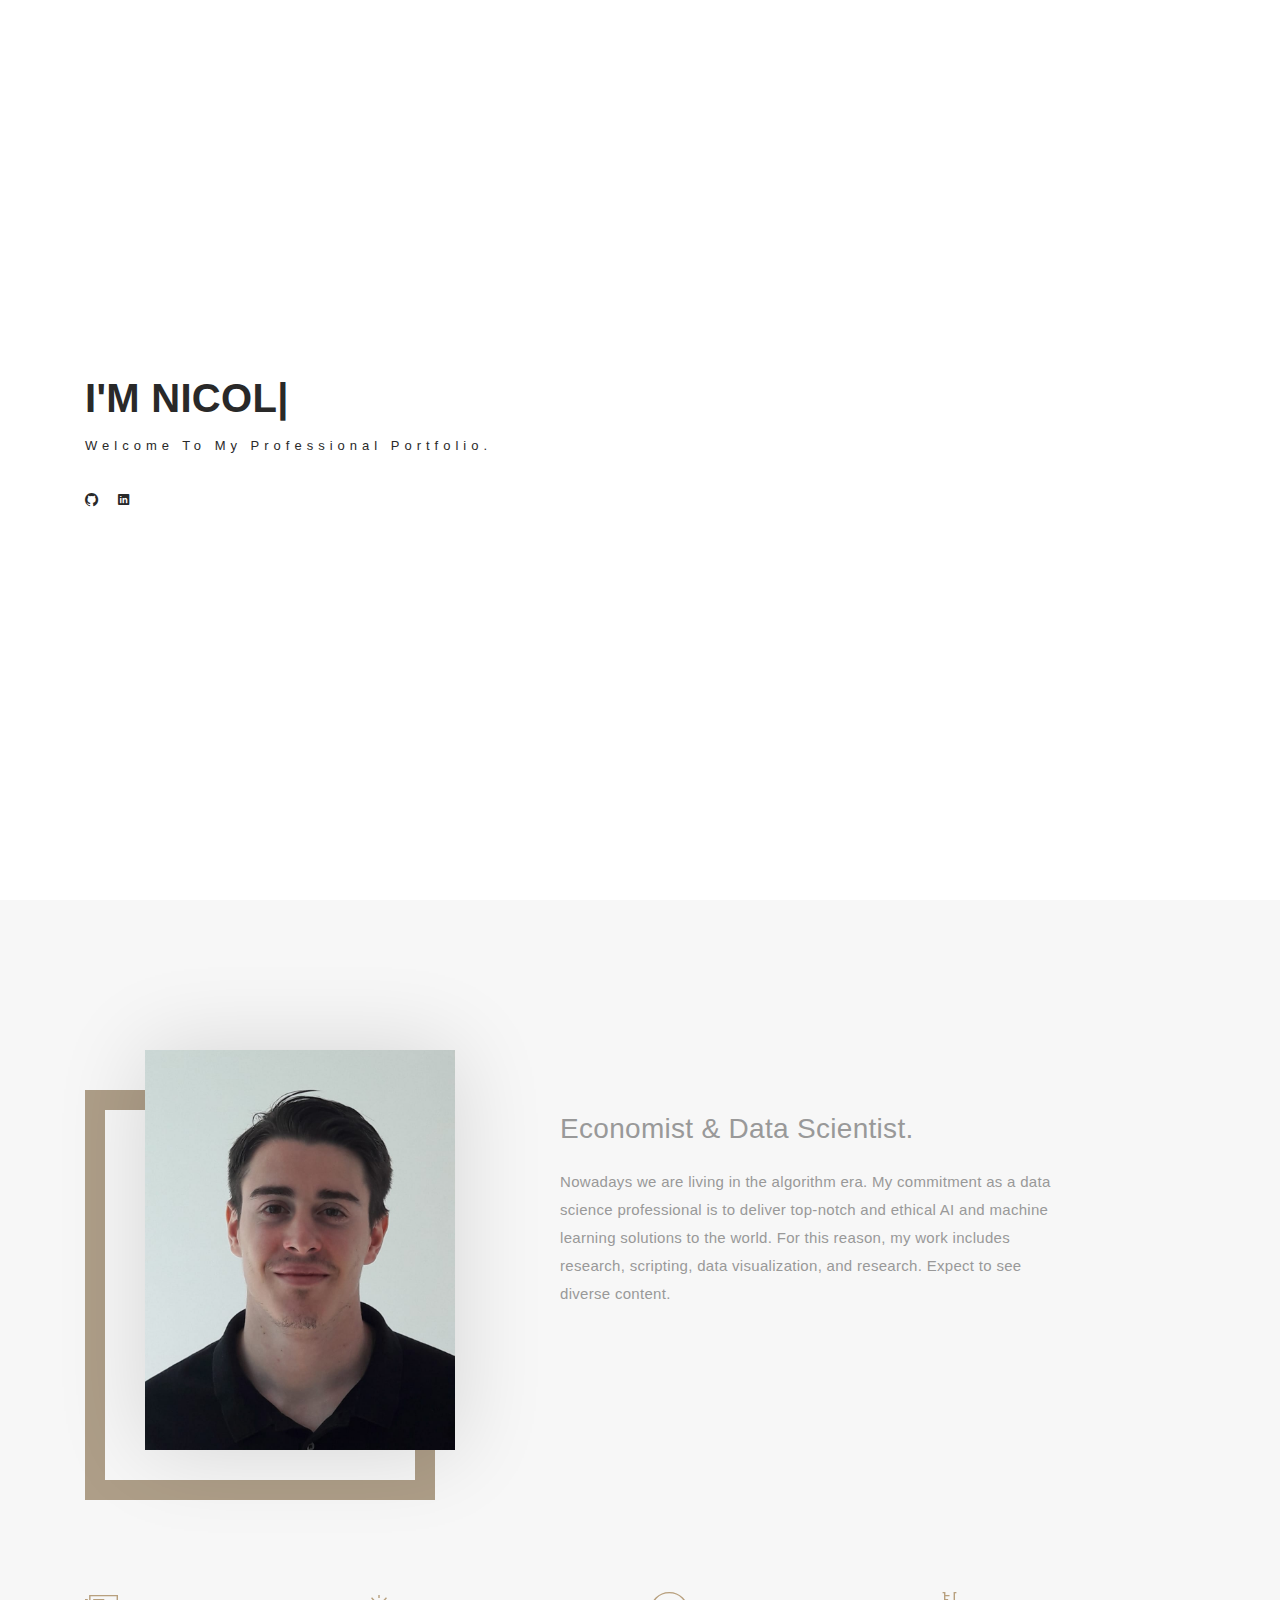
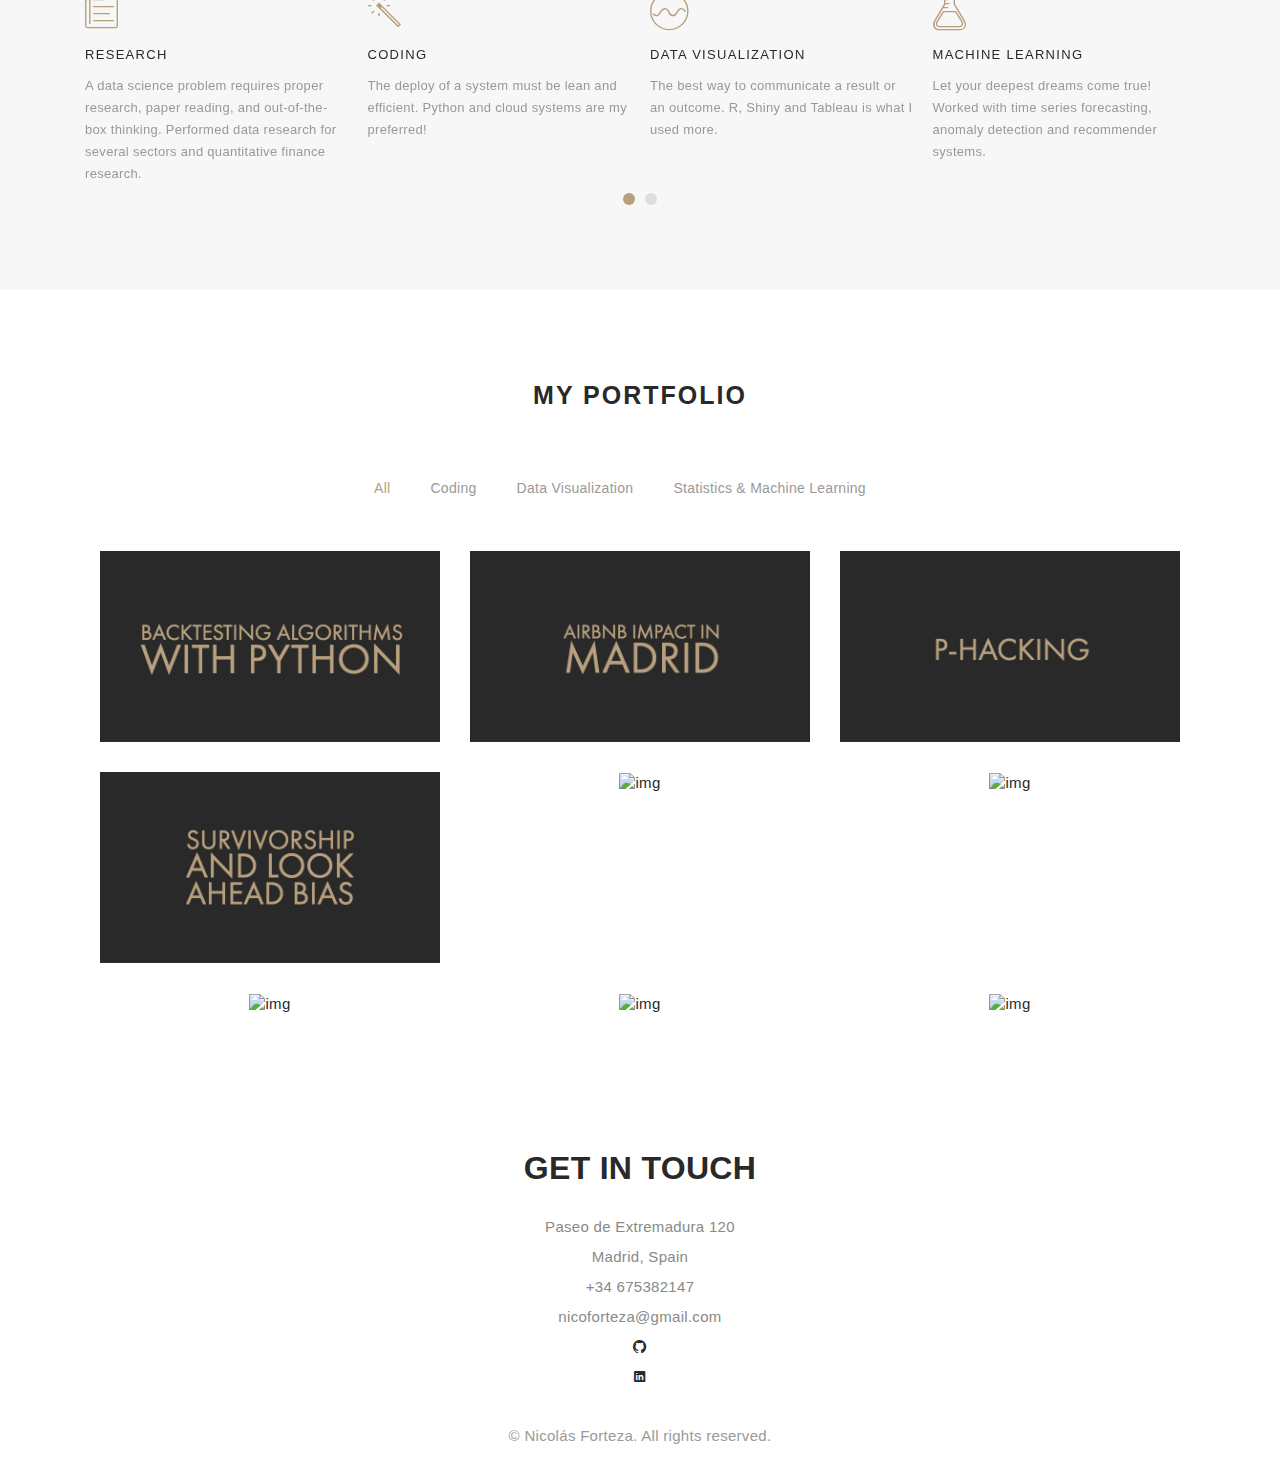
==== commit 7a2af09e: "new changes" ====
--- a/index.html
+++ b/index.html
@@ -101,9 +101,8 @@
         <div class="col-lg-7">
           <div class="about-descr">
 
-            <p class="p-heading">Former economist who turned out to be a Data Scientist.</p>
-            <p class="separator">I strongly believe that systematic trading and asset management needs the Data Science toolbox. For this reason, my work involves Python coding and scripting, data visualization, and lots, lots of research (including machine learning). </p>
-
+            <p class="p-heading">Economist & Data Scientist.</p>
+            <p class="separator">Nowadays we are living in the algorithm era. My commitment as a data science professional is to deliver top-notch and ethical AI and machine learning solutions to the world. For this reason, my work includes research, scripting, data visualization, and research. Expect to see diverse content.</p>
           </div>
 
         </div>
@@ -123,7 +122,7 @@
 
             <i class="ion-ios-paper-outline"></i>
             <span>RESEARCH</span>
-            <p class="separator">A data science problem requires proper research, paper reading, and out-of-the-box thinking.</p>
+            <p class="separator">A data science problem requires proper research, paper reading, and out-of-the-box thinking. Performed data research for several sectors and quantitative finance research.</p>
 
           </div>
 
@@ -131,15 +130,7 @@
 
             <i class="ion-ios-color-wand-outline"></i>
             <span>CODING</span>
-            <p class="separator">The deploy of a system must be lean and efficient. Python is the more strong language for this purpose.</p>
-
-          </div>
-
-          <div class="services-block">
-
-            <i class="ion-ios-speedometer-outline"></i>
-            <span>TRADING SYSTEMS</span>
-            <p class="separator">Which include behind lots of backtest and hypothesis testing. Special look to the statistical biases.</p>
+            <p class="separator">The deploy of a system must be lean and efficient. Python and cloud systems are my preferred!</p>
 
           </div>
 
@@ -147,7 +138,7 @@
 
             <i class="ion-ios-analytics-outline"></i>
             <span>DATA VISUALIZATION</span>
-            <p class="separator">The best way to communicate a result or an outcome. Shiny, Dash and Tableau are my most used tools.</p>
+            <p class="separator">The best way to communicate a result or an outcome. R, Shiny and Tableau is what I used more.</p>
 
           </div>
 
@@ -155,7 +146,7 @@
 
             <i class="ion-ios-flask-outline"></i>
             <span>MACHINE LEARNING</span>
-            <p class="separator">Attention! It may not be your best ally in finance, but definetely a banger in other kind of problems.</p>
+            <p class="separator">Let your deepest dreams come true! Worked with time series forecasting, anomaly detection and recommender systems.</p>
 
           </div>
 
@@ -163,7 +154,7 @@
 
             <i class="ion-ios-checkmark-outline"></i>
             <span>DATA</span>
-            <p class="separator">Worked with SQL as administrator and user. Developed ETL processes for financial data.</p>
+            <p class="separator">Worked with SQL as administrator and user. Developed ETL processes.</p>
 
           </div>
 
@@ -192,7 +183,6 @@
 
             <ul class="nav list-unstyled" id="portfolio-flters">
               <li class="filter filter-active" data-filter=".all">all</li>
-              <li class="filter" data-filter=".quantitativefinance">Quantitative Finance</li>
               <li class="filter" data-filter=".coding">Coding</li>
               <li class="filter" data-filter=".datavisualization">Data Visualization</li>
               <li class="filter" data-filter=".statsml">Statistics & Machine Learning</li>
@@ -202,7 +192,7 @@
 
           <div class="portfolio-container">
 
-            <div class="col-lg-4 col-md-6 portfolio-thumbnail all quantitativefinance coding">
+            <div class="col-lg-4 col-md-6 portfolio-thumbnail all coding">
               <a class="thumbnail" href="backtest-python-code.html">
                 <img src="images/backtest_logo.jpg" alt="img">
               </a>
@@ -220,9 +210,39 @@
               </a>
             </div>
 
-            <div class="col-lg-4 col-md-6 portfolio-thumbnail all quantitativefinance statsml">
+            <div class="col-lg-4 col-md-6 portfolio-thumbnail all statsml">
               <a class="thumbnail" href="bias.html">
                 <img src="images/bias.jpg" alt="img">
+              </a>
+            </div>
+
+            <div class="col-lg-4 col-md-6 portfolio-thumbnail all statsml">
+              <a class="thumbnail" href="hyperparam.html">
+                <img src="images/hyperparam_image.jpg" alt="img">
+              </a>
+            </div>
+
+            <div class="col-lg-4 col-md-6 portfolio-thumbnail all statsml coding">
+              <a class="thumbnail" href="anomaly_talk.html">
+                <img src="images/anomaly_talk.png" alt="img">
+              </a>
+            </div>
+
+            <div class="col-lg-4 col-md-6 portfolio-thumbnail all statsml coding">
+              <a class="thumbnail" href="isolation-forest.html">
+                <img src="images/isolation-forest.png" alt="img">
+              </a>
+            </div>
+
+            <div class="col-lg-4 col-md-6 portfolio-thumbnail all statsml coding">
+              <a class="thumbnail" href="degree-thesis.html">
+                <img src="images/degree-thesis.png" alt="img">
+              </a>
+            </div>
+
+            <div class="col-lg-4 col-md-6 portfolio-thumbnail all statsml coding">
+              <a class="thumbnail" href="masther-thesis.html">
+                <img src="images/masther-thesis.png" alt="img">
               </a>
             </div>
 
--- a/css/style.css
+++ b/css/style.css
@@ -12,7 +12,7 @@
 body {
   background: #ffffff;
   color: #898989;
-  font-family: 'futura';
+  font-family: 'helvetica';
   font-size: 15px;
   font-weight: 300;
   line-height: 20px;
@@ -198,7 +198,7 @@
 nav ul li {
   float: left;
   margin-right: 15px;
-  font-family: 'futura';
+  font-family: 'helvetica';
   font-size: 14px;
   margin-left: 40px;
 }
@@ -295,7 +295,7 @@
 
 #about .div-img-bg {
   padding-bottom: 30px;
-  border: 20px solid #b8a07e;
+  border: 20px solid #ae9e88;
 }
 
 #about .div-img-bg .about-img img {
@@ -308,7 +308,7 @@
 }
 
 #about .about-descr .p-heading {
-  font-family: 'futura';
+  font-family: 'helvetica';
   font-size: 28px;
   text-align: left;
 }
@@ -411,7 +411,7 @@
   color: #999999;
   line-height: 16px;
   cursor: pointer;
-  font-family: 'futura';
+  font-family: 'helvetica';
   font-weight: 500;
   letter-spacing: 0.02em;
   text-transform: capitalize;
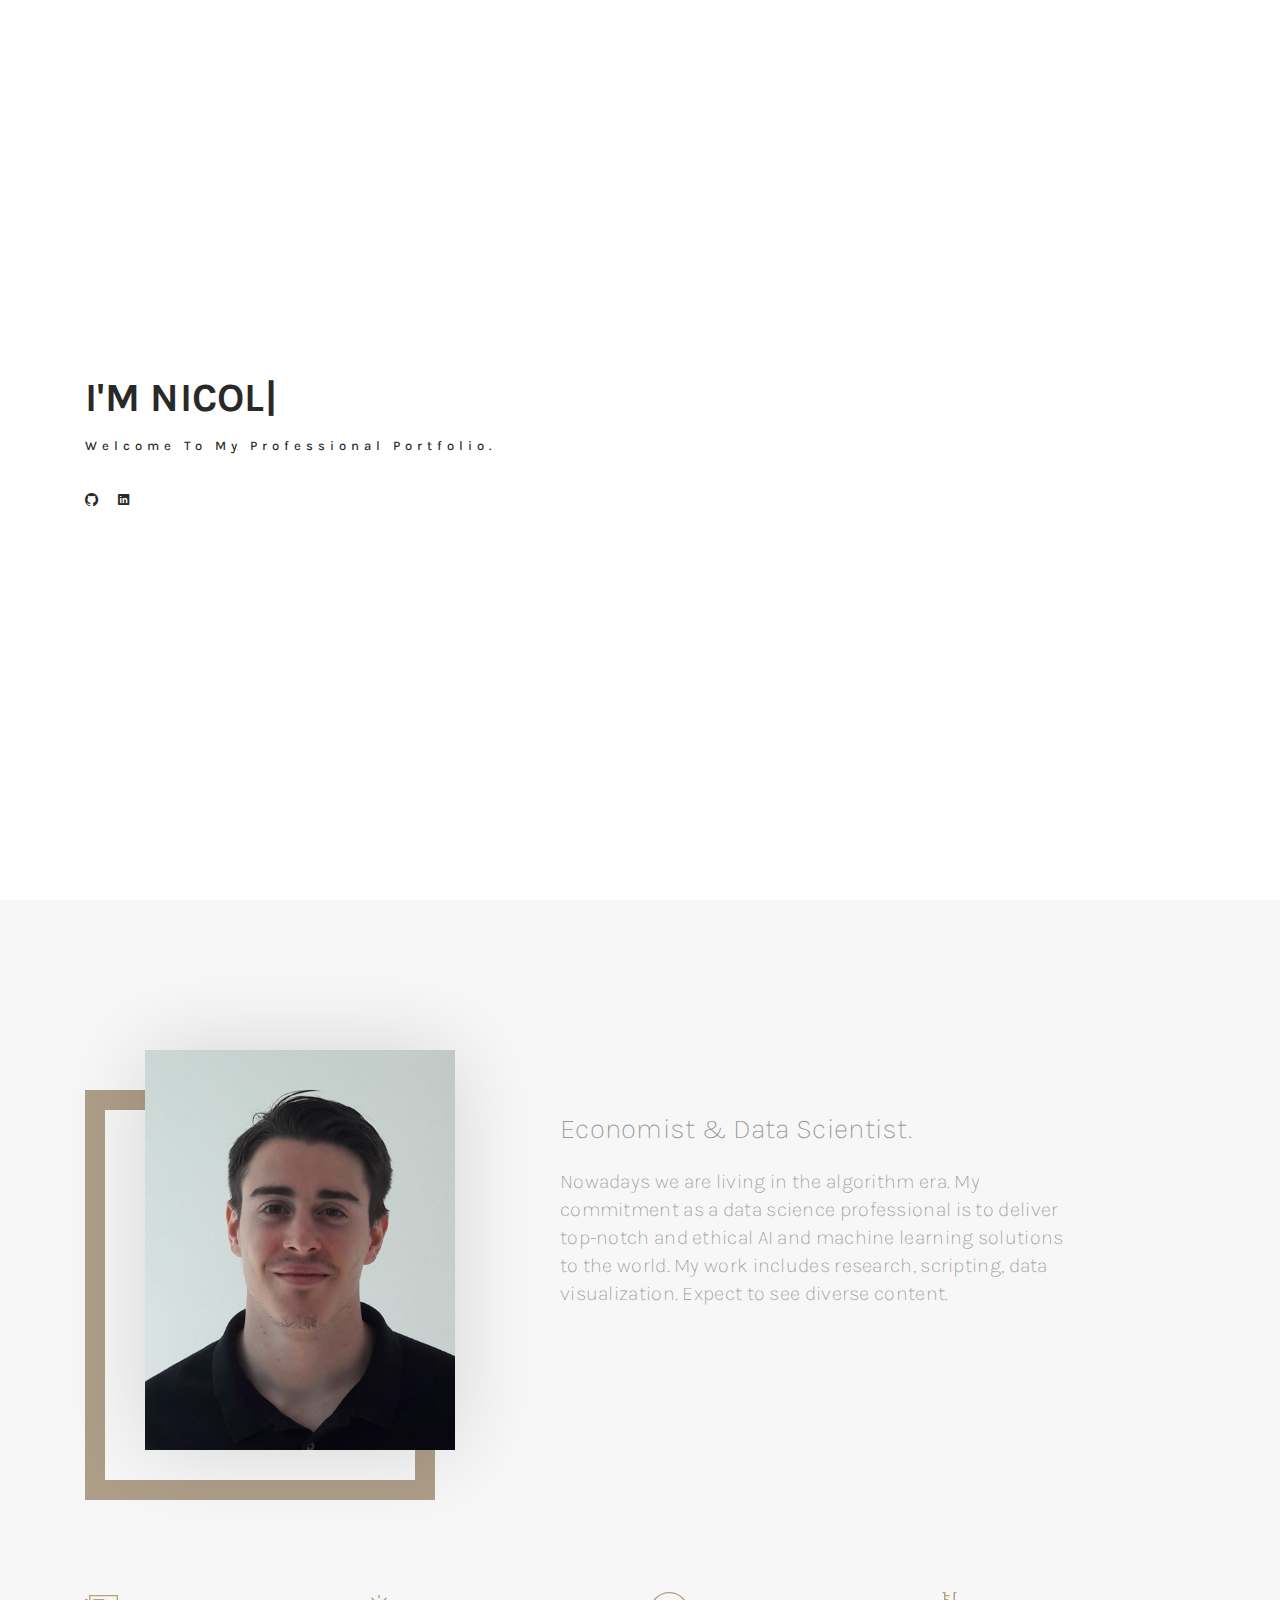
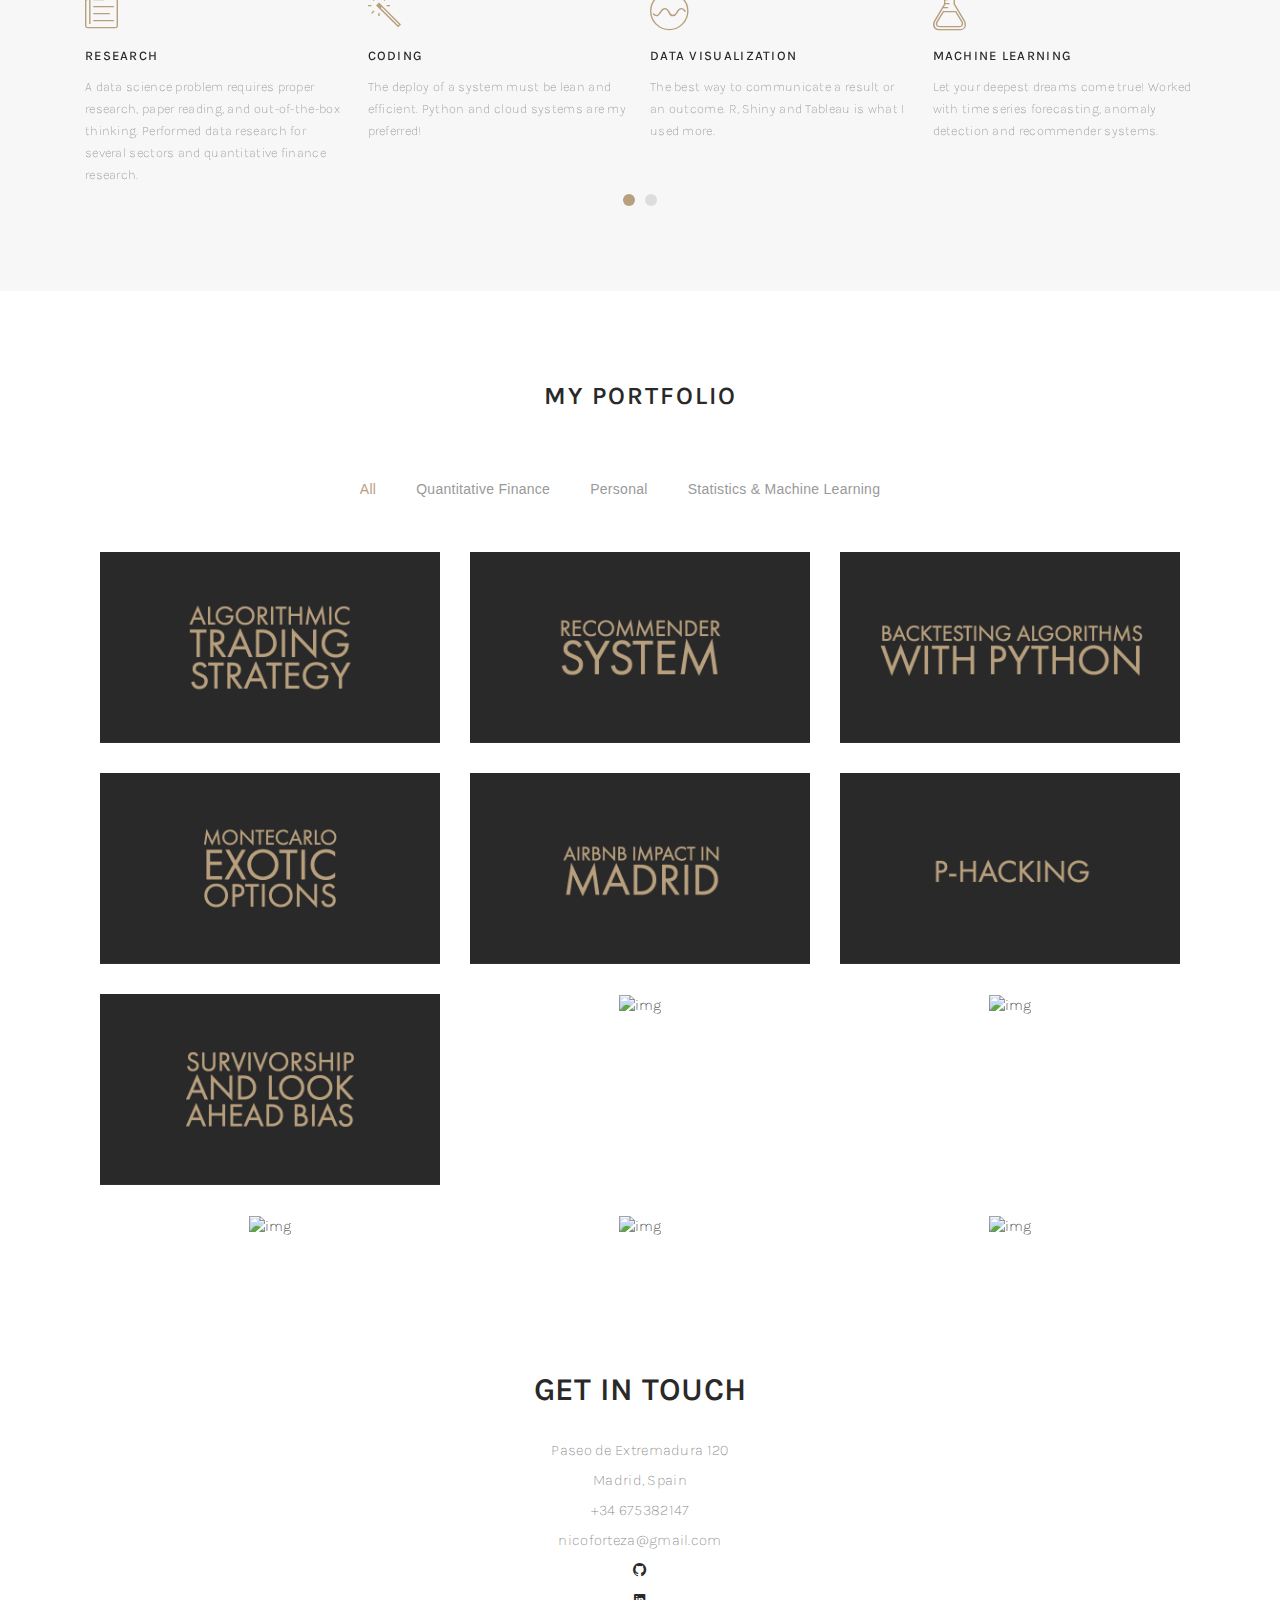
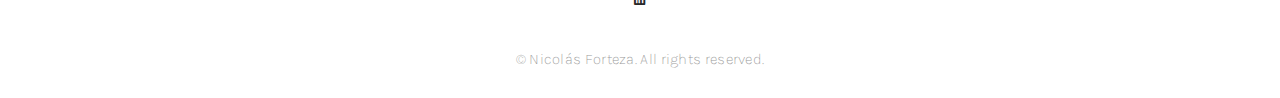
==== commit 9250309c: "udpate portfolio" ====
--- a/index.html
+++ b/index.html
@@ -102,7 +102,7 @@
           <div class="about-descr">
 
             <p class="p-heading">Economist & Data Scientist.</p>
-            <p class="separator">Nowadays we are living in the algorithm era. My commitment as a data science professional is to deliver top-notch and ethical AI and machine learning solutions to the world. For this reason, my work includes research, scripting, data visualization, and research. Expect to see diverse content.</p>
+            <p class="separator">Nowadays we are living in the algorithm era. My commitment as a data science professional is to deliver top-notch and ethical AI and machine learning solutions to the world. My work includes research, scripting, data visualization. Expect to see diverse content.</p>
           </div>
 
         </div>
@@ -183,8 +183,8 @@
 
             <ul class="nav list-unstyled" id="portfolio-flters">
               <li class="filter filter-active" data-filter=".all">all</li>
-              <li class="filter" data-filter=".coding">Coding</li>
-              <li class="filter" data-filter=".datavisualization">Data Visualization</li>
+              <li class="filter" data-filter=".qf">Quantitative Finance</li>
+              <li class="filter" data-filter=".personal">Personal</li>
               <li class="filter" data-filter=".statsml">Statistics & Machine Learning</li>
             </ul>
 
@@ -192,55 +192,73 @@
 
           <div class="portfolio-container">
 
-            <div class="col-lg-4 col-md-6 portfolio-thumbnail all coding">
+            <div class="col-lg-4 col-md-6 portfolio-thumbnail all qf statsml">
+              <a class="thumbnail" href="algo_trading.html">
+                <img src="images/algo_trading.png" alt="img">
+              </a>
+            </div>
+
+            <div class="col-lg-4 col-md-6 portfolio-thumbnail all statsml">
+              <a class="thumbnail" href="recsys.html">
+                <img src="images/recsys.png" alt="img">
+              </a>
+            </div>
+
+            <div class="col-lg-4 col-md-6 portfolio-thumbnail all qf statsml">
               <a class="thumbnail" href="backtest-python-code.html">
                 <img src="images/backtest_logo.jpg" alt="img">
               </a>
             </div>
 
-            <div class="col-lg-4 col-md-6 portfolio-thumbnail all datavisualization">
+            <div class="col-lg-4 col-md-6 portfolio-thumbnail all qf">
+              <a class="thumbnail" href="exotic.html">
+                <img src="images/mc_exotic.png" alt="img">
+              </a>
+            </div>
+
+            <div class="col-lg-4 col-md-6 portfolio-thumbnail all">
               <a class="thumbnail" href="airbnb.html">
                 <img src="images/airbnb_logo.jpg" alt="img">
               </a>
             </div>
 
-            <div class="col-lg-4 col-md-6 portfolio-thumbnail all datavisualization statsml">
+            <div class="col-lg-4 col-md-6 portfolio-thumbnail all statsml">
               <a class="thumbnail" href="p-hack.html">
                 <img src="images/p-hacking-logo.jpg" alt="img">
               </a>
             </div>
 
-            <div class="col-lg-4 col-md-6 portfolio-thumbnail all statsml">
+            <div class="col-lg-4 col-md-6 portfolio-thumbnail all qf">
               <a class="thumbnail" href="bias.html">
                 <img src="images/bias.jpg" alt="img">
               </a>
             </div>
 
-            <div class="col-lg-4 col-md-6 portfolio-thumbnail all statsml">
+            <div class="col-lg-4 col-md-6 portfolio-thumbnail all statsm">
               <a class="thumbnail" href="hyperparam.html">
                 <img src="images/hyperparam_image.jpg" alt="img">
               </a>
             </div>
 
-            <div class="col-lg-4 col-md-6 portfolio-thumbnail all statsml coding">
+            <div class="col-lg-4 col-md-6 portfolio-thumbnail all statsml ">
               <a class="thumbnail" href="anomaly_talk.html">
                 <img src="images/anomaly_talk.png" alt="img">
               </a>
             </div>
 
-            <div class="col-lg-4 col-md-6 portfolio-thumbnail all statsml coding">
+            <div class="col-lg-4 col-md-6 portfolio-thumbnail all statsml">
               <a class="thumbnail" href="isolation-forest.html">
                 <img src="images/isolation-forest.png" alt="img">
               </a>
             </div>
 
-            <div class="col-lg-4 col-md-6 portfolio-thumbnail all statsml coding">
+            <div class="col-lg-4 col-md-6 portfolio-thumbnail all qf statsml">
               <a class="thumbnail" href="degree-thesis.html">
                 <img src="images/degree-thesis.png" alt="img">
               </a>
             </div>
 
-            <div class="col-lg-4 col-md-6 portfolio-thumbnail all statsml coding">
+            <div class="col-lg-4 col-md-6 portfolio-thumbnail all qf statsml">
               <a class="thumbnail" href="masther-thesis.html">
                 <img src="images/masther-thesis.png" alt="img">
               </a>
--- a/css/style.css
+++ b/css/style.css
@@ -1,4 +1,5 @@
-
+@import url("fontawesome-all.min.css");
+@import url('https://fonts.googleapis.com/css?family=Karla&display=swap');
 /*
   Theme Name: Folio
   Theme URL: https://bootstrapmade.com/folio-bootstrap-portfolio-template/
@@ -12,9 +13,9 @@
 body {
   background: #ffffff;
   color: #898989;
-  font-family: 'helvetica';
+  font-family: "Karla", sans-serif;
   font-size: 15px;
-  font-weight: 300;
+  font-weight: 100;
   line-height: 20px;
   letter-spacing: 0.02em;
   overflow-x: hidden;
@@ -308,13 +309,15 @@
 }
 
 #about .about-descr .p-heading {
-  font-family: 'helvetica';
+  font-family: 'Karla';
   font-size: 28px;
   text-align: left;
 }
 
 #about .about-descr .separator {
   max-width: 80%;
+  font-family: 'Karla';
+  font-size: 20px;
   margin-bottom: 0;
   text-align: left;
 }
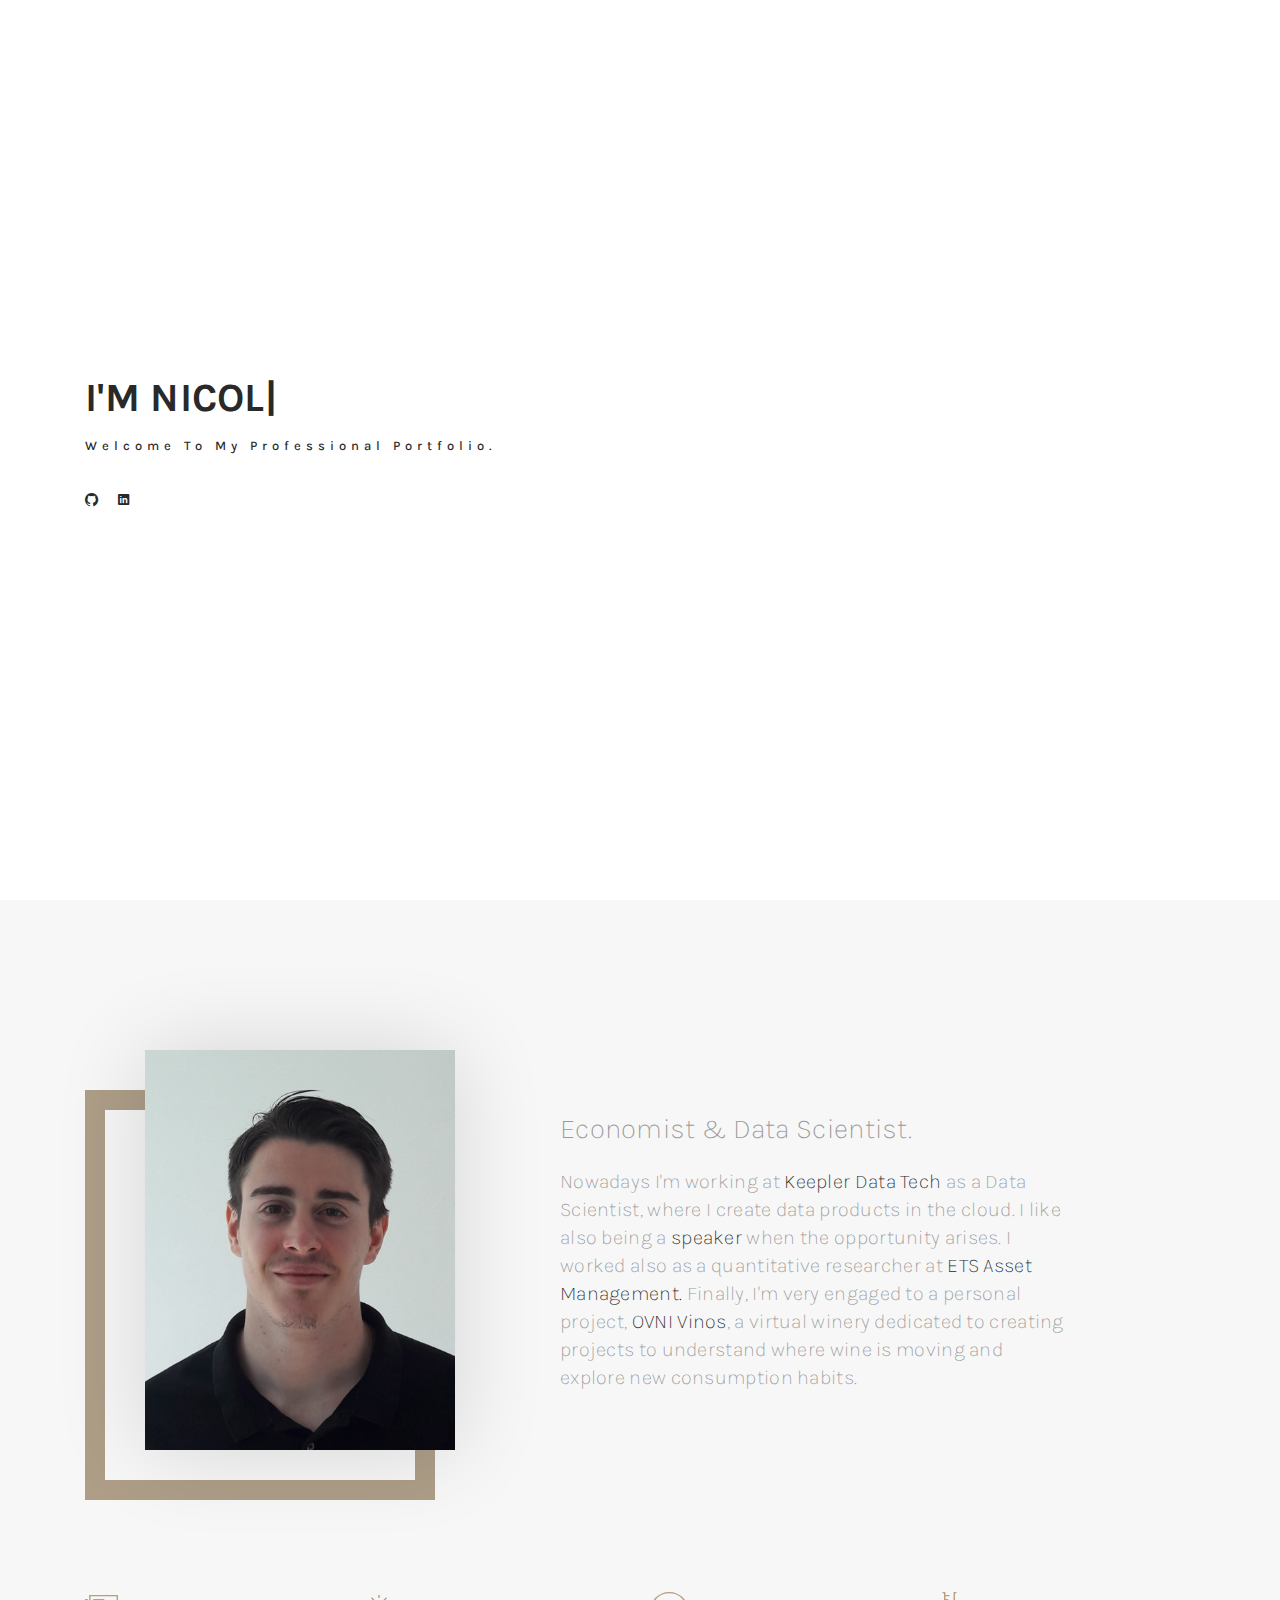
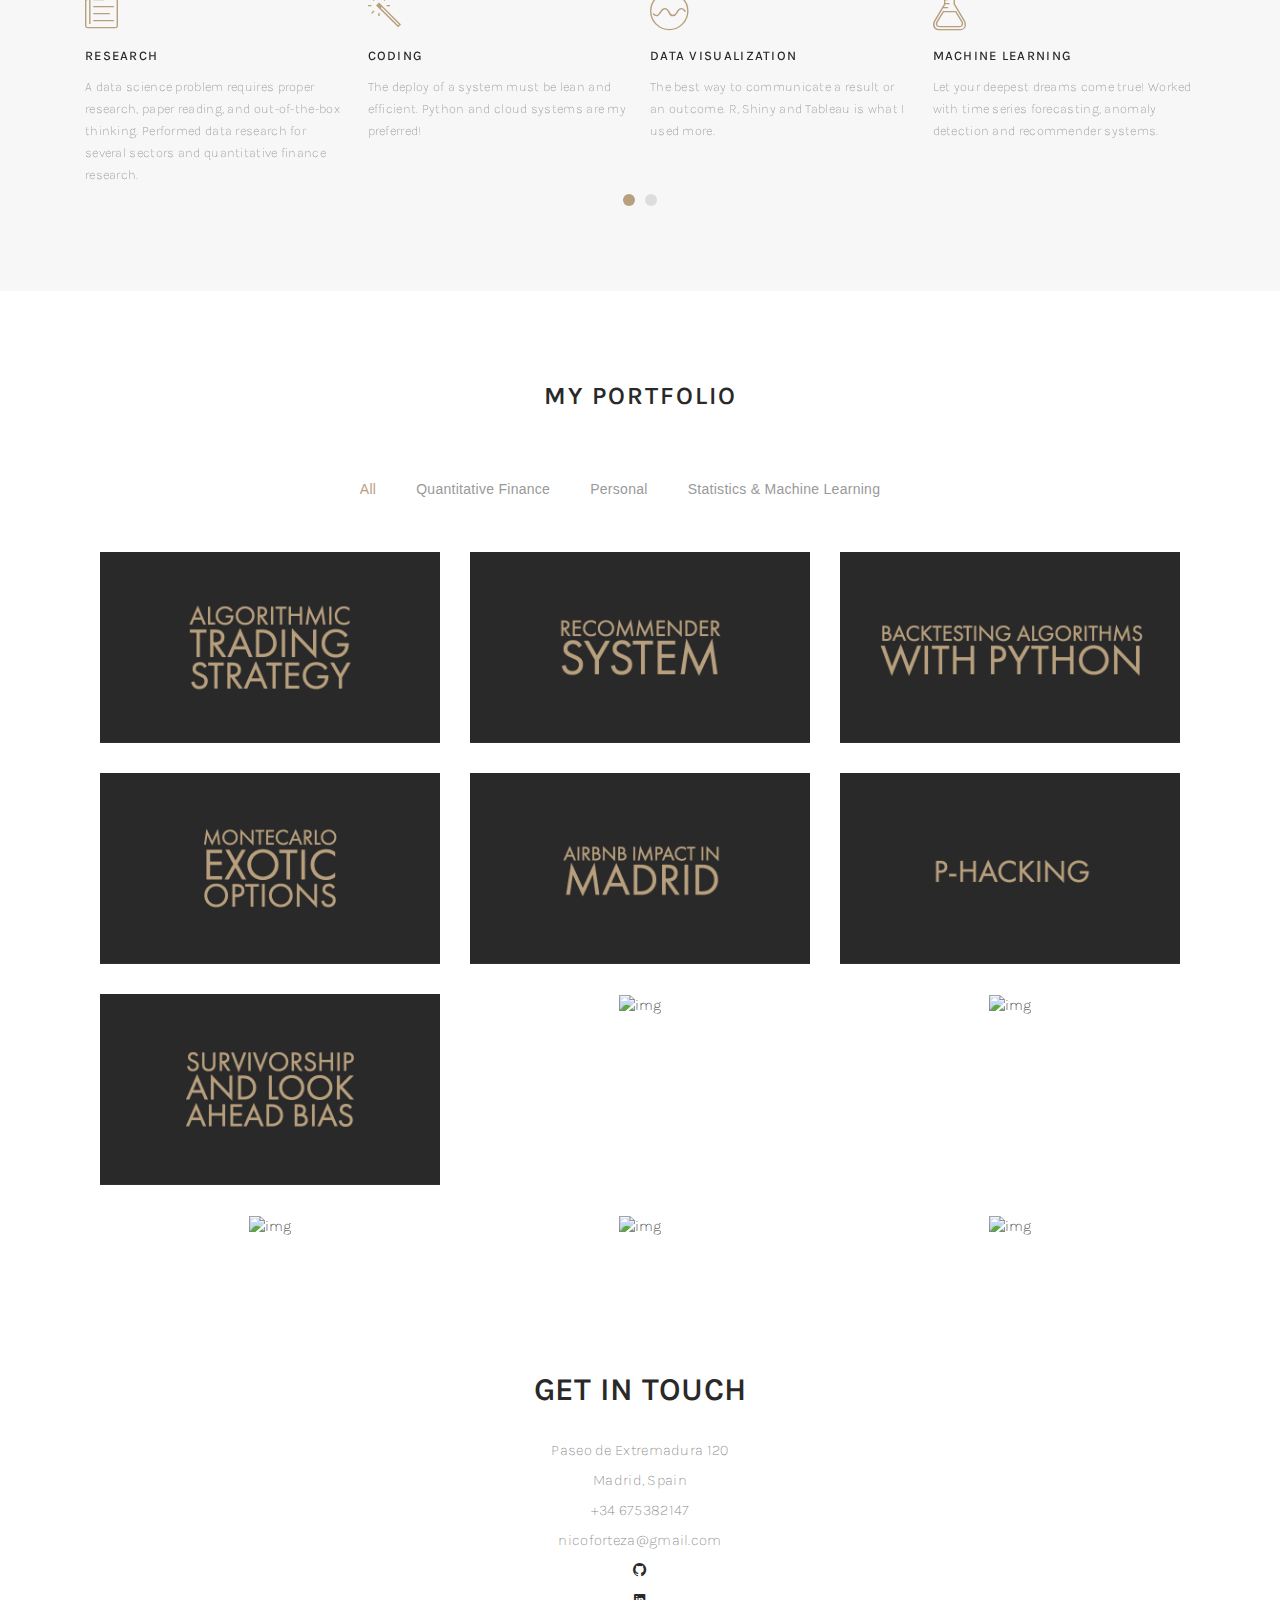
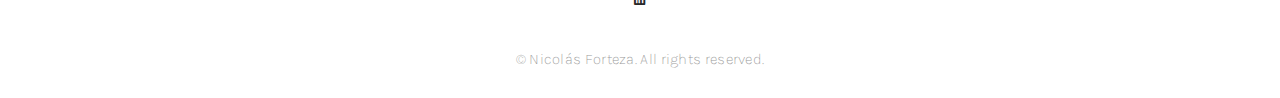
==== commit bf714ed7: "udpate portfolio" ====
--- a/index.html
+++ b/index.html
@@ -102,7 +102,7 @@
           <div class="about-descr">
 
             <p class="p-heading">Economist & Data Scientist.</p>
-            <p class="separator">Nowadays we are living in the algorithm era. My commitment as a data science professional is to deliver top-notch and ethical AI and machine learning solutions to the world. My work includes research, scripting, data visualization. Expect to see diverse content.</p>
+            <p class="separator">Nowadays I'm working at <a href="https://keepler.io/">Keepler Data Tech</a> as a Data Scientist, where I create data products in the cloud. I like also being a <a href="https://www.youtube.com/watch?v=8I-b1CN16pM&t=3s">speaker</a> when the opportunity arises. I worked also as a quantitative researcher at <a href="https://www.etsfactory.com/">ETS Asset Management.</a> Finally, I'm very engaged to a personal project, <a href="https://ovnivinos.com/">OVNI Vinos</a>, a virtual winery dedicated to creating projects to understand where wine is moving and explore new consumption habits.</p>
           </div>
 
         </div>
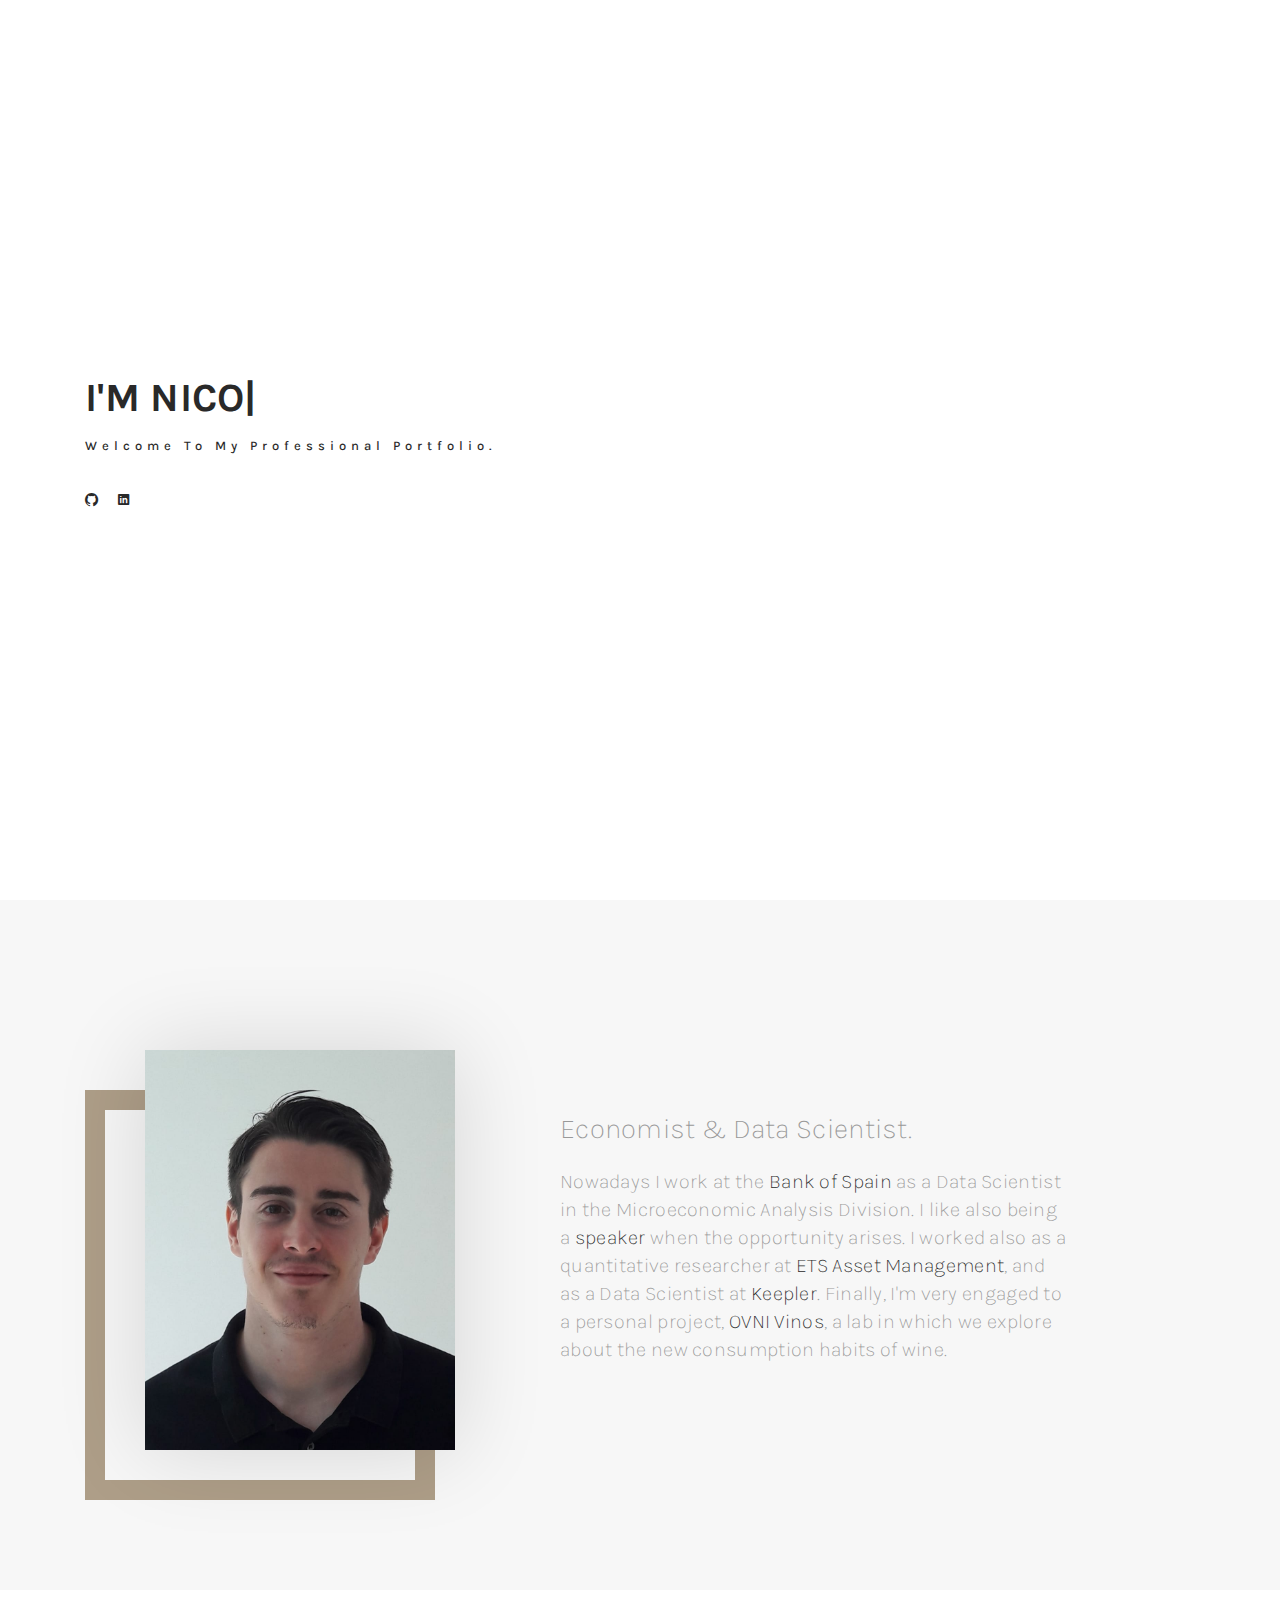
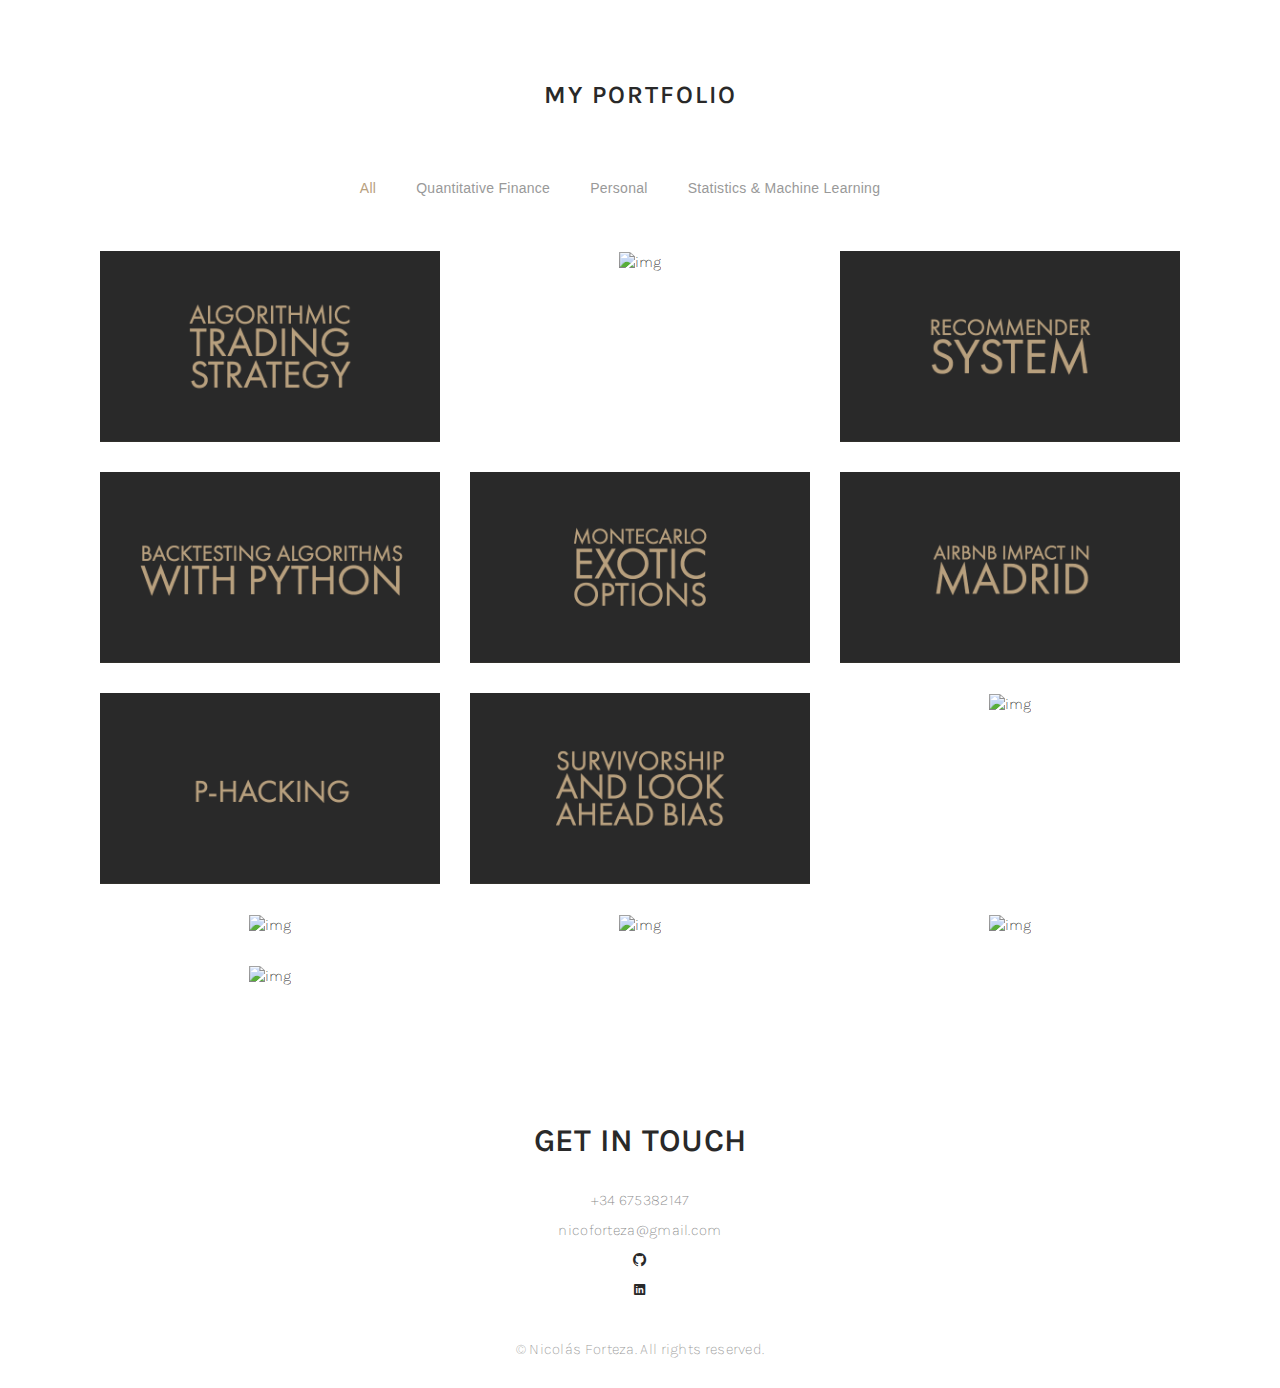
==== commit 1a78211f: "new changnew changes" ====
--- a/index.html
+++ b/index.html
@@ -97,72 +97,18 @@
             </div>
           </div>
         </div>
-
         <div class="col-lg-7">
           <div class="about-descr">
-
             <p class="p-heading">Economist & Data Scientist.</p>
-            <p class="separator">Nowadays I'm working at <a href="https://keepler.io/">Keepler Data Tech</a> as a Data Scientist, where I create data products in the cloud. I like also being a <a href="https://www.youtube.com/watch?v=8I-b1CN16pM&t=3s">speaker</a> when the opportunity arises. I worked also as a quantitative researcher at <a href="https://www.etsfactory.com/">ETS Asset Management.</a> Finally, I'm very engaged to a personal project, <a href="https://ovnivinos.com/">OVNI Vinos</a>, a virtual winery dedicated to creating projects to understand where wine is moving and explore new consumption habits.</p>
-          </div>
-
+            <p class="separator">Nowadays I work at the <a href="https://www.bde.es/bde/es/">Bank of Spain</a> as a Data Scientist in the Microeconomic Analysis Division. I like also being a <a href="https://www.youtube.com/watch?v=8I-b1CN16pM&t=3s">speaker</a> when the opportunity arises. I worked also as a quantitative researcher at <a href="https://www.etsfactory.com/">ETS Asset Management</a>, and as a Data Scientist at <a href="https://keepler.io/">Keepler</a>. Finally, I'm very engaged to a personal project, <a href="https://ovnivinos.com/">OVNI Vinos</a>, a lab in which we explore about the new consumption habits of wine.</p>
+          </div>
         </div>
       </div>
     </div>
   </div>
   <!-- end section about us -->
 
-
   <!-- start section services -->
-  <div id="services">
-    <div class="container">
-
-        <div class="services-carousel owl-theme">
-
-          <div class="services-block">
-
-            <i class="ion-ios-paper-outline"></i>
-            <span>RESEARCH</span>
-            <p class="separator">A data science problem requires proper research, paper reading, and out-of-the-box thinking. Performed data research for several sectors and quantitative finance research.</p>
-
-          </div>
-
-          <div class="services-block">
-
-            <i class="ion-ios-color-wand-outline"></i>
-            <span>CODING</span>
-            <p class="separator">The deploy of a system must be lean and efficient. Python and cloud systems are my preferred!</p>
-
-          </div>
-
-          <div class="services-block">
-
-            <i class="ion-ios-analytics-outline"></i>
-            <span>DATA VISUALIZATION</span>
-            <p class="separator">The best way to communicate a result or an outcome. R, Shiny and Tableau is what I used more.</p>
-
-          </div>
-
-          <div class="services-block">
-
-            <i class="ion-ios-flask-outline"></i>
-            <span>MACHINE LEARNING</span>
-            <p class="separator">Let your deepest dreams come true! Worked with time series forecasting, anomaly detection and recommender systems.</p>
-
-          </div>
-
-          <div class="services-block">
-
-            <i class="ion-ios-checkmark-outline"></i>
-            <span>DATA</span>
-            <p class="separator">Worked with SQL as administrator and user. Developed ETL processes.</p>
-
-          </div>
-
-        </div>
-
-    </div>
-
-  </div>
   <!-- end section services -->
 
 
@@ -198,6 +144,12 @@
               </a>
             </div>
 
+            <div class="col-lg-4 col-md-6 portfolio-thumbnail all personal">
+              <a class="thumbnail" href="ovni.html">
+                <img src="images/ovni.png" alt="img">
+              </a>
+            </div>
+
             <div class="col-lg-4 col-md-6 portfolio-thumbnail all statsml">
               <a class="thumbnail" href="recsys.html">
                 <img src="images/recsys.png" alt="img">
@@ -283,8 +235,6 @@
               <h2 class="mb-30"> <a href="mailto:nicoforteza">GET IN TOUCH</a> </h2>
 
               <ul class="contact-details">
-                <li><span>Paseo de Extremadura 120</span></li>
-                <li><span>Madrid, Spain</span></li>
                 <li><span>+34 675382147</span></li>
                 <li><span>nicoforteza@gmail.com</span></li>
                 <li><a href="https://github.com/nicoforteza"><i class="ion-social-github"></i></a></li>
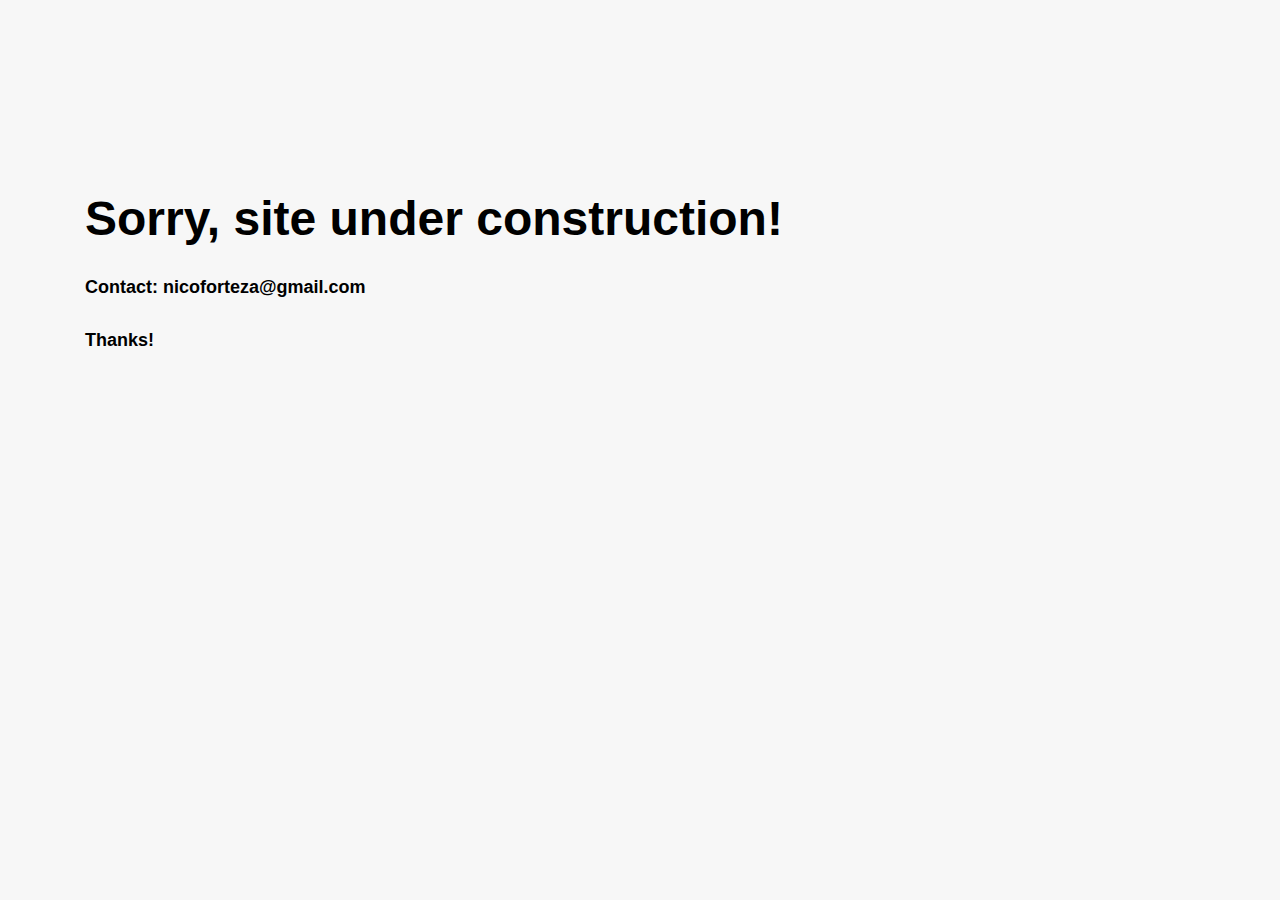
==== commit 14805293: "under construction" ====
--- a/index.html
+++ b/index.html
@@ -6,7 +6,7 @@
   <meta charset="utf-8">
   <meta content="width=device-width, initial-scale=1.0" name="viewport">
 
-  <title>Nicolás Forteza Portfolio</title>
+  <title>Nicolás Forteza</title>
   <meta content="" name="keywords">
   <meta content="" name="description">
 
@@ -28,9 +28,6 @@
   <!-- Responsive css -->
   <link href="css/responsive.css" rel="stylesheet">
 
-  <!-- Favicon -->
-  <link rel="shortcut icon" href="images/logoNF.png">
-
   <!-- =======================================================
     Theme Name: Folio
     Theme URL: https://bootstrapmade.com/folio-bootstrap-portfolio-template/
@@ -41,214 +38,19 @@
 
 <body>
 
-  <!-- start section navbar -->
-  <nav id="main-nav">
-    <div class="row">
-      <div class="container">
-
-        <div class="logo">
-          <a href="#header">
-            <img src="images/logoNF.png" alt="logo">
-          </a>
-        </div>
-
-        <div class="responsive"><i data-icon="m" class="ion-navicon-round"></i></div>
-
-        <ul class="nav-menu list-unstyled">
-          <li><a href="#header" class="smoothScroll">Home</a></li>
-          <li><a href="#about" class="smoothScroll">About</a></li>
-          <li><a href="#portfolio" class="smoothScroll">Portfolio</a></li>
-          <li><a href="#contact" class="smoothScroll">Contact</a></li>
-        </ul>
-
-      </div>
-    </div>
-  </nav>
-  <!-- End section navbar -->
-
-
-  <!-- start section header -->
-  <div id="header" class="home">
-
-    <div class="container">
-      <div class="header-content">
-        <h1>I'm <span class="typed"></span></h1>
-        <p>Welcome to my professional portfolio.</p>
-
-        <ul class="list-unstyled list-social">
-          <li><a href="https://github.com/nicoforteza"><i class="ion-social-github"></i></a></li>
-          <li><a href="https://www.linkedin.com/in/nicoforteza/"><i class="ion-social-linkedin"></i></a></li>
-        </ul>
-      </div>
-    </div>
-  </div>
-  <!-- End section header -->
-
-
   <!-- start section about us -->
   <div id="about" class="paddsection">
     <div class="container">
       <div class="row justify-content-between">
-
-        <div class="col-lg-4 ">
-          <div class="div-img-bg">
-            <div class="about-img">
-              <img src="images/carnet.jpg" class="img-responsive" alt="me">
-            </div>
-          </div>
-        </div>
-        <div class="col-lg-7">
-          <div class="about-descr">
-            <p class="p-heading">Economist & Data Scientist.</p>
-            <p class="separator">Nowadays I work at the <a href="https://www.bde.es/bde/es/">Bank of Spain</a> as a Data Scientist in the Microeconomic Analysis Division. I like also being a <a href="https://www.youtube.com/watch?v=8I-b1CN16pM&t=3s">speaker</a> when the opportunity arises. I worked also as a quantitative researcher at <a href="https://www.etsfactory.com/">ETS Asset Management</a>, and as a Data Scientist at <a href="https://keepler.io/">Keepler</a>. Finally, I'm very engaged to a personal project, <a href="https://ovnivinos.com/">OVNI Vinos</a>, a lab in which we explore about the new consumption habits of wine.</p>
-          </div>
+        <div class="col-lg-12 ">
+          <h1>Sorry, site under construction!</h1>
+          <p>Contact: nicoforteza@gmail.com</p>
+          <p>Thanks!</p>
         </div>
       </div>
     </div>
   </div>
-  <!-- end section about us -->
 
-  <!-- start section services -->
-  <!-- end section services -->
-
-
-  <!-- start section portfolio -->
-  <div id="portfolio" class="text-center paddsection">
-
-    <div class="container">
-      <div class="section-title text-center">
-        <h2>My Portfolio</h2>
-      </div>
-    </div>
-
-    <div class="container">
-      <div class="row">
-        <div class="col-md-12">
-
-          <div class="portfolio-list">
-
-            <ul class="nav list-unstyled" id="portfolio-flters">
-              <li class="filter filter-active" data-filter=".all">all</li>
-              <li class="filter" data-filter=".qf">Quantitative Finance</li>
-              <li class="filter" data-filter=".personal">Personal</li>
-              <li class="filter" data-filter=".statsml">Statistics & Machine Learning</li>
-            </ul>
-
-          </div>
-
-          <div class="portfolio-container">
-
-            <div class="col-lg-4 col-md-6 portfolio-thumbnail all qf statsml">
-              <a class="thumbnail" href="algo_trading.html">
-                <img src="images/algo_trading.png" alt="img">
-              </a>
-            </div>
-
-            <div class="col-lg-4 col-md-6 portfolio-thumbnail all personal">
-              <a class="thumbnail" href="ovni.html">
-                <img src="images/ovni.png" alt="img">
-              </a>
-            </div>
-
-            <div class="col-lg-4 col-md-6 portfolio-thumbnail all statsml">
-              <a class="thumbnail" href="recsys.html">
-                <img src="images/recsys.png" alt="img">
-              </a>
-            </div>
-
-            <div class="col-lg-4 col-md-6 portfolio-thumbnail all qf statsml">
-              <a class="thumbnail" href="backtest-python-code.html">
-                <img src="images/backtest_logo.jpg" alt="img">
-              </a>
-            </div>
-
-            <div class="col-lg-4 col-md-6 portfolio-thumbnail all qf">
-              <a class="thumbnail" href="exotic.html">
-                <img src="images/mc_exotic.png" alt="img">
-              </a>
-            </div>
-
-            <div class="col-lg-4 col-md-6 portfolio-thumbnail all">
-              <a class="thumbnail" href="airbnb.html">
-                <img src="images/airbnb_logo.jpg" alt="img">
-              </a>
-            </div>
-
-            <div class="col-lg-4 col-md-6 portfolio-thumbnail all statsml">
-              <a class="thumbnail" href="p-hack.html">
-                <img src="images/p-hacking-logo.jpg" alt="img">
-              </a>
-            </div>
-
-            <div class="col-lg-4 col-md-6 portfolio-thumbnail all qf">
-              <a class="thumbnail" href="bias.html">
-                <img src="images/bias.jpg" alt="img">
-              </a>
-            </div>
-
-            <div class="col-lg-4 col-md-6 portfolio-thumbnail all statsm">
-              <a class="thumbnail" href="hyperparam.html">
-                <img src="images/hyperparam_image.jpg" alt="img">
-              </a>
-            </div>
-
-            <div class="col-lg-4 col-md-6 portfolio-thumbnail all statsml ">
-              <a class="thumbnail" href="anomaly_talk.html">
-                <img src="images/anomaly_talk.png" alt="img">
-              </a>
-            </div>
-
-            <div class="col-lg-4 col-md-6 portfolio-thumbnail all statsml">
-              <a class="thumbnail" href="isolation-forest.html">
-                <img src="images/isolation-forest.png" alt="img">
-              </a>
-            </div>
-
-            <div class="col-lg-4 col-md-6 portfolio-thumbnail all qf statsml">
-              <a class="thumbnail" href="degree-thesis.html">
-                <img src="images/degree-thesis.png" alt="img">
-              </a>
-            </div>
-
-            <div class="col-lg-4 col-md-6 portfolio-thumbnail all qf statsml">
-              <a class="thumbnail" href="masther-thesis.html">
-                <img src="images/masther-thesis.png" alt="img">
-              </a>
-            </div>
-
-          </div>
-        </div>
-      </div>
-    </div>
-
-  </div>
-  <!-- End section portfolio -->
-
-
-  <!-- start section footer -->
-  <div id="contact" class="text-center">
-    <div class="container">
-      <div class="socials-media text-center">
-
-        <div class="contact-contact text-center">
-
-              <h2 class="mb-30"> <a href="mailto:nicoforteza">GET IN TOUCH</a> </h2>
-
-              <ul class="contact-details">
-                <li><span>+34 675382147</span></li>
-                <li><span>nicoforteza@gmail.com</span></li>
-                <li><a href="https://github.com/nicoforteza"><i class="ion-social-github"></i></a></li>
-                <li><a href="https://www.linkedin.com/in/nicoforteza/"><i class="ion-social-linkedin"></i></a></li>
-              </ul>
-
-        </div>
-
-      </div>
-
-      <p>&copy; Nicolás Forteza. All rights reserved.</p>
-
-    </div>
-  </div>
   <!-- End section footer -->
 
   <!-- JavaScript Libraries -->
--- a/css/style.css
+++ b/css/style.css
@@ -11,13 +11,14 @@
 /*-----------------------------------------------------------------------------------*/
 
 body {
-  background: #ffffff;
-  color: #898989;
-  font-family: "Karla", sans-serif;
-  font-size: 15px;
-  font-weight: 100;
+  background: #f7f7f7;
+  color: black;
+  /*font-family: "Karla", sans-serif;*/
+  font-family: 'Helvetica', 'Arial', sans-serif;
+  font-size: 36px;
+  font-weight: 700;
   line-height: 20px;
-  letter-spacing: 0.02em;
+  letter-spacing: 0;
   overflow-x: hidden;
   margin: 0 auto;
   padding: 0;
@@ -30,6 +31,8 @@
 
 h1, h2, h3, h4, h5, h6 {
   margin: 0;
+  font-size: 48px;
+  font-weight: 700;
 }
 
 h2 {
@@ -86,8 +89,8 @@
 p {
   margin: 25px 0;
   padding: 0;
-  font-size: 15px;
-  color: #999999;
+  font-size: 18px;
+  color: black;
   line-height: 28px;
 }
 
